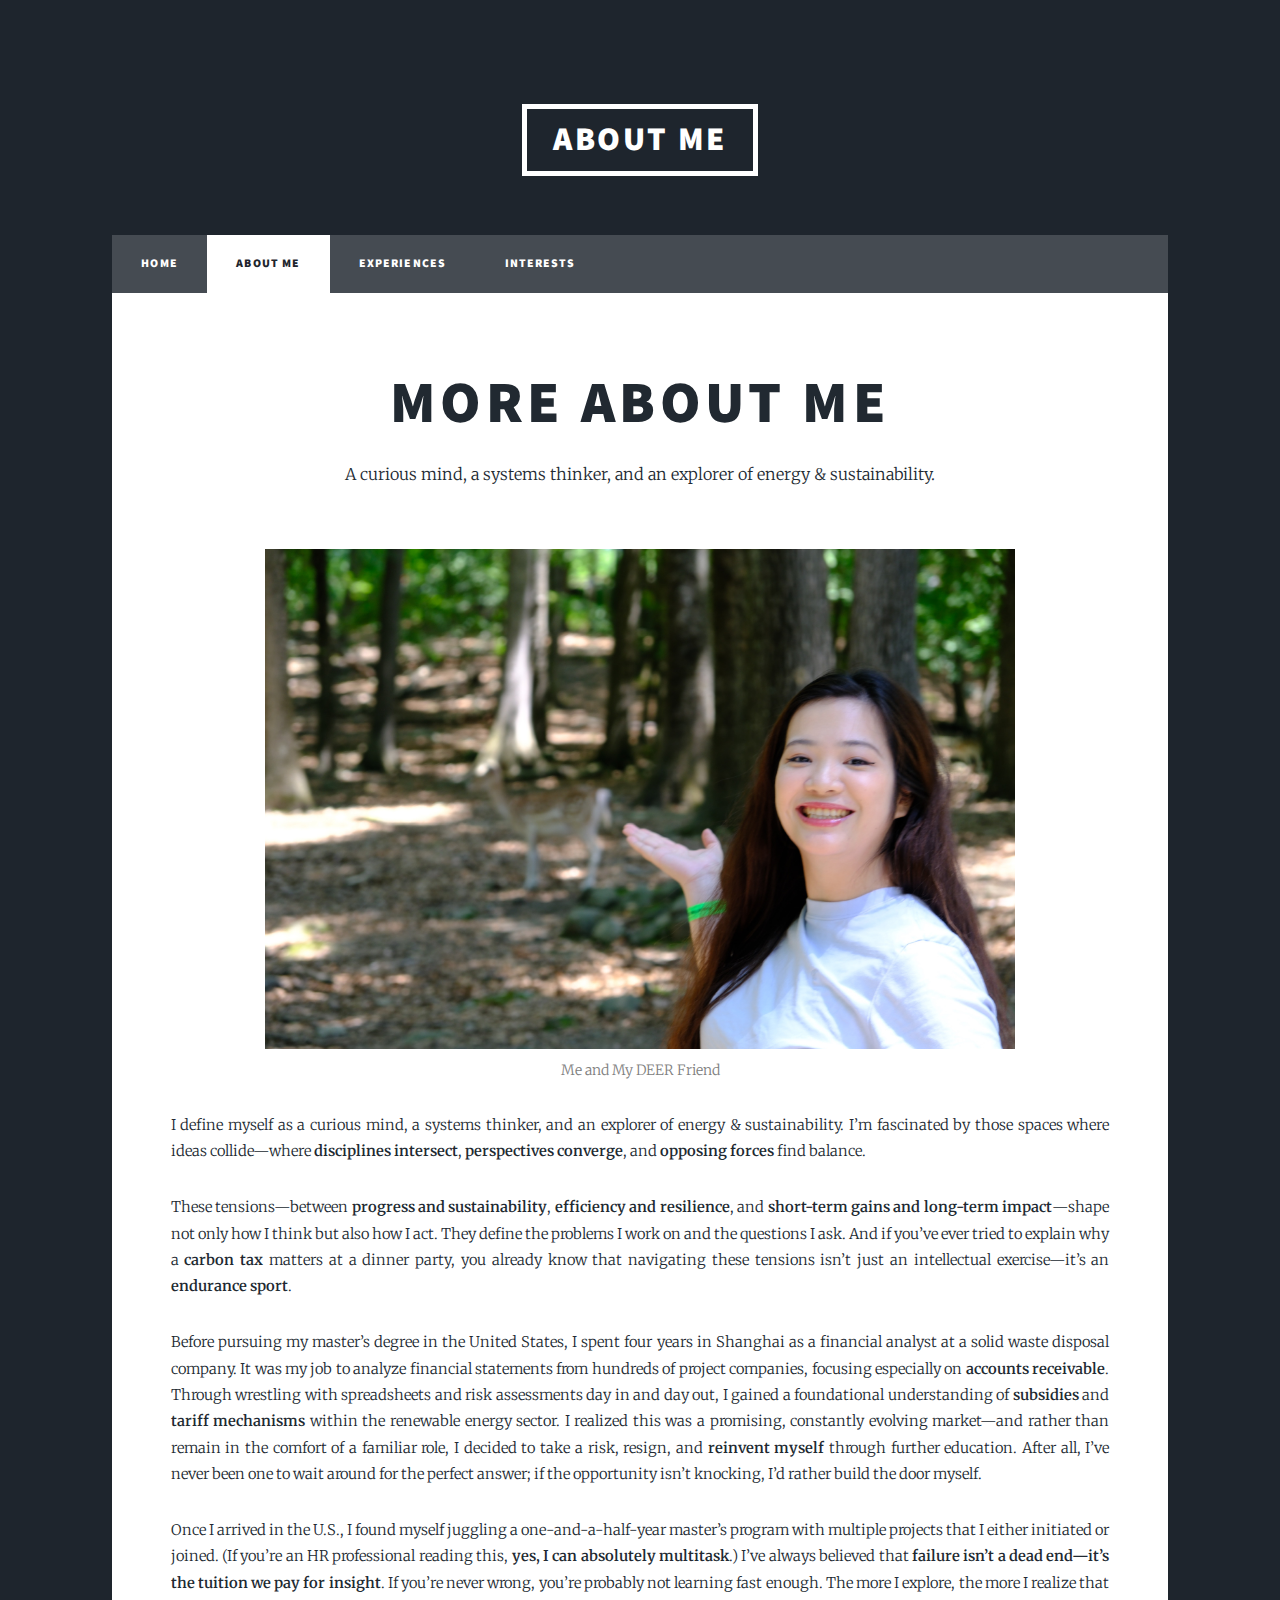
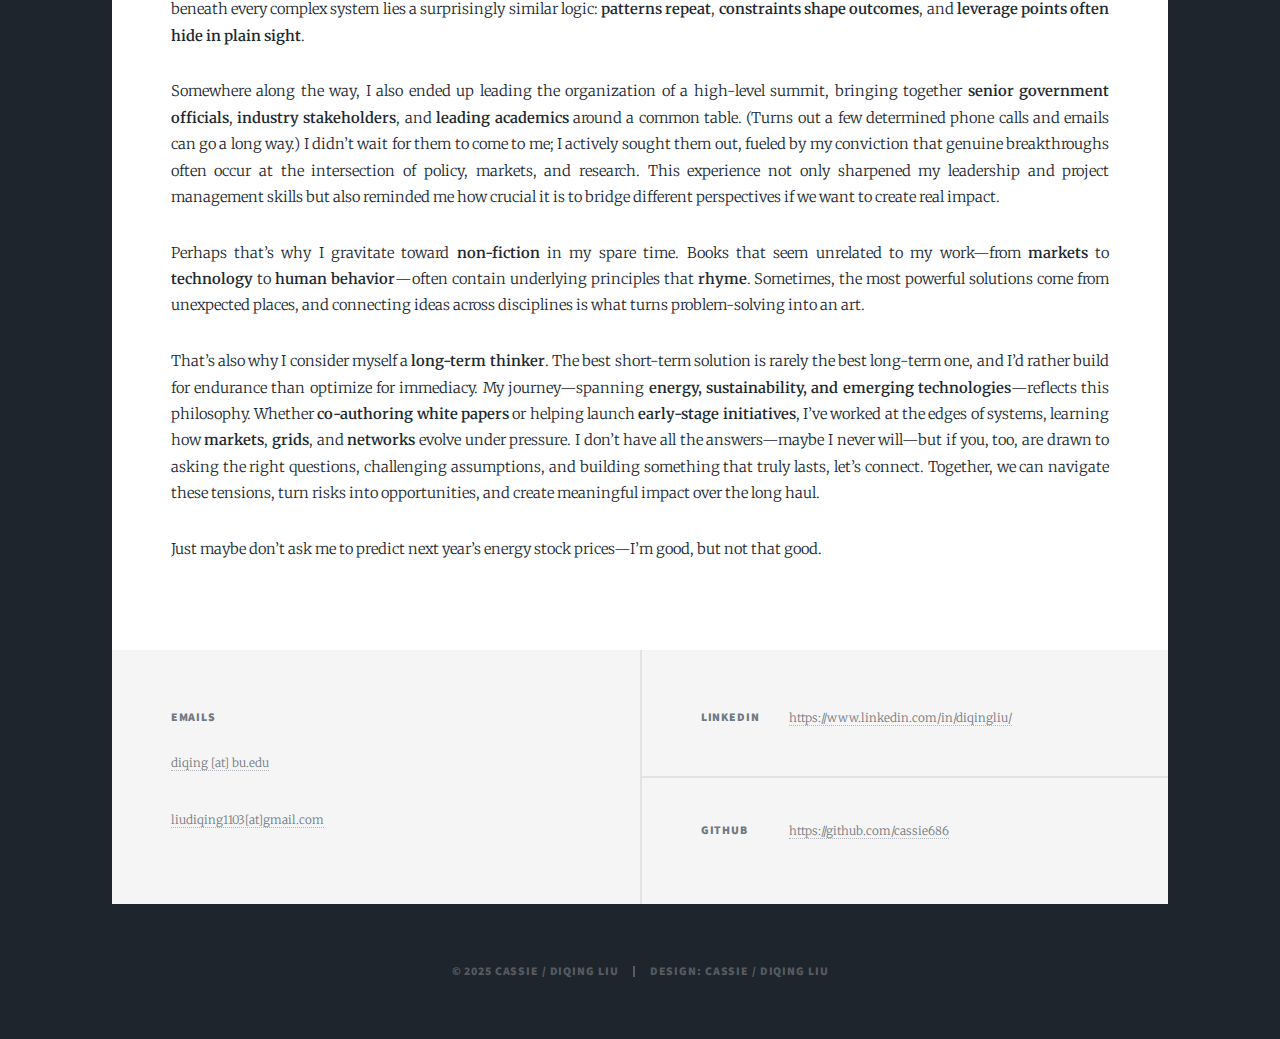
==== About Me.html @ be962547 "Updated website with new HTML and CSS" ====
<!DOCTYPE HTML>
<!--
	Massively by HTML5 UP
	html5up.net | @ajlkn
	Free for personal and commercial use under the CCA 3.0 license (html5up.net/license)
-->
<html>
	<head>
		<title>About Me </title>
		<meta charset="utf-8" />
		<meta name="viewport" content="width=device-width, initial-scale=1, user-scalable=no" />
		<link rel="stylesheet" href="assets/css/main.css" />
		<noscript><link rel="stylesheet" href="assets/css/noscript.css" /></noscript>
	</head>
	<body class="is-preload">

		<!-- Wrapper -->
			<div id="wrapper">

				<!-- Header -->
					<header id="header">
						<a href="index.html" class="logo">About Me</a>
					</header>

				<!-- Nav -->
					<nav id="nav">
						<ul class="links">
							<li><a href="index.html">Home</a></li>
							<li class="active"><a href="About Me.html">About Me</a></li>
							<li><a href="Experiences.html">Experiences</a></li>
							<li><a href="Interests.html">Interests</a></li>
						</ul>
						<ul class="icons">
							<li><a href="https://www.linkedin.com/in/diqingliu/" target="_blank" class="icon brands fa-linkedin"><span class="label">LinkedIn</span></a></li>
							<li><a href="https://github.com/cassie686" target="_blank" class="icon brands fa-github"><span class="label">GitHub</span></a></li>
						</ul>
					</nav>

				<!-- Main -->
					<div id="main">

						<!-- Post -->
							<section class="post">
								<header class="major">
									<h1> More About Me</h1>
									<p> A curious mind, a systems thinker, and an explorer of energy & sustainability. </p>
								</header>

									<!-- Photo -->
								<div style="text-align: center; margin: 20px 0;">
									<img src="images/deer.jpg" alt="deer" width="80%">
									<p style="font-size: 14px; color: gray; text-align: center">Me and My DEER Friend</p>
								</div>

									<p>
										I define myself as a curious mind, a systems thinker, and an explorer of energy &amp; sustainability.
										I’m fascinated by those spaces where ideas collide—where
										<strong>disciplines intersect</strong>, <strong>perspectives converge</strong>, and
										<strong>opposing forces</strong> find balance.
									  </p>

									  <p>
										These tensions—between <strong>progress and sustainability</strong>,
										<strong>efficiency and resilience</strong>, and
										<strong>short-term gains and long-term impact</strong>—shape not only how I think but also how I act.
										They define the problems I work on and the questions I ask.
										And if you’ve ever tried to explain why a <strong>carbon tax</strong> matters at a dinner party,
										you already know that navigating these tensions isn’t just an intellectual exercise—it’s an
										<strong>endurance sport</strong>.
									  </p>

									  <p>
										Before pursuing my master’s degree in the United States, I spent four years in Shanghai as a
										financial analyst at a solid waste disposal company. It was my job to analyze financial statements
										from hundreds of project companies, focusing especially on <strong>accounts receivable</strong>.
										Through wrestling with spreadsheets and risk assessments day in and day out, I gained a foundational
										understanding of <strong>subsidies</strong> and <strong>tariff mechanisms</strong> within the
										renewable energy sector. I realized this was a promising, constantly evolving market—and rather than
										remain in the comfort of a familiar role, I decided to take a risk, resign, and
										<strong>reinvent myself</strong> through further education. After all, I’ve never been one to wait
										around for the perfect answer; if the opportunity isn’t knocking, I’d rather build the door myself.
									  </p>

									  <p>
										Once I arrived in the U.S., I found myself juggling a one-and-a-half-year master’s program with
										multiple projects that I either initiated or joined. (If you’re an HR professional reading this,
										<strong>yes, I can absolutely multitask</strong>.) I’ve always believed that
										<strong>failure isn’t a dead end—it’s the tuition we pay for insight</strong>.
										If you’re never wrong, you’re probably not learning fast enough. The more I explore, the more I
										realize that beneath every complex system lies a surprisingly similar logic:
										<strong>patterns repeat</strong>, <strong>constraints shape outcomes</strong>, and
										<strong>leverage points often hide in plain sight</strong>.
									  </p>

									  <p>
										Somewhere along the way, I also ended up leading the organization of a high-level summit, bringing
										together <strong>senior government officials</strong>, <strong>industry stakeholders</strong>, and
										<strong>leading academics</strong> around a common table. (Turns out a few determined phone calls and
										emails can go a long way.) I didn’t wait for them to come to me; I actively sought them out, fueled
										by my conviction that genuine breakthroughs often occur at the intersection of policy, markets, and
										research. This experience not only sharpened my leadership and project management skills but also
										reminded me how crucial it is to bridge different perspectives if we want to create real impact.
									  </p>

									  <p>
										Perhaps that’s why I gravitate toward <strong>non-fiction</strong> in my spare time. Books that seem
										unrelated to my work—from <strong>markets</strong> to <strong>technology</strong> to
										<strong>human behavior</strong>—often contain underlying principles that <strong>rhyme</strong>.
										Sometimes, the most powerful solutions come from unexpected places, and connecting ideas across
										disciplines is what turns problem-solving into an art.
									  </p>

									  <p>
										That’s also why I consider myself a <strong>long-term thinker</strong>. The best short-term solution
										is rarely the best long-term one, and I’d rather build for endurance than optimize for immediacy.
										My journey—spanning <strong>energy, sustainability, and emerging technologies</strong>—reflects this
										philosophy. Whether <strong>co-authoring white papers</strong> or helping launch
										<strong>early-stage initiatives</strong>, I’ve worked at the edges of systems, learning how
										<strong>markets</strong>, <strong>grids</strong>, and <strong>networks</strong> evolve under
										pressure. I don’t have all the answers—maybe I never will—but if you, too, are drawn to asking the
										right questions, challenging assumptions, and building something that truly lasts, let’s connect.
										Together, we can navigate these tensions, turn risks into opportunities, and create meaningful
										impact over the long haul.
									  </p>

									  <p>
										Just maybe don’t ask me to predict next year’s energy stock prices—I’m good, but not
										that good.
									  </p>
							</section>

					</div>

				<!-- Footer -->
					<footer id="footer">
						<section >
							<h3>Emails</h3>
							<p><a href="mailto:diqing@bu.edu">diqing [at] bu.edu</a></p>
							<p><a href="mailto:liudiqing1103@gmail.com">liudiqing1103[at]gmail.com</a></p>
						</section>

						<section class="split contact">
							<section class="alt">
								<h3>LinkedIn</h3>
								<p><a href="https://www.linkedin.com/in/diqingliu/">https://www.linkedin.com/in/diqingliu/</a></p>
							</section>
							<section class="alt">
								<h3>GitHub</h3>
								<p><a href="https://github.com/cassie686">https://github.com/cassie686</a></p>
							</section>

						</section>
					</footer>

				<!-- Copyright -->
					<div id="copyright">
						<ul><li>&copy; 2025 Cassie / Diqing Liu</li><li>Design: Cassie / Diqing Liu</li></ul>
					</div>

			</div>

		<!-- Scripts -->
			<script src="assets/js/jquery.min.js"></script>
			<script src="assets/js/jquery.scrollex.min.js"></script>
			<script src="assets/js/jquery.scrolly.min.js"></script>
			<script src="assets/js/browser.min.js"></script>
			<script src="assets/js/breakpoints.min.js"></script>
			<script src="assets/js/util.js"></script>
			<script src="assets/js/main.js"></script>

	</body>
</html>
---- assets/css/main.css ----
@import url(fontawesome-all.min.css);
@import url("https://fonts.googleapis.com/css?family=Merriweather:300,700,300italic,700italic|Source+Sans+Pro:900");

/*
	Massively by HTML5 UP
	html5up.net | @ajlkn
	Free for personal and commercial use under the CCA 3.0 license (html5up.net/license)
*/

html, body, div, span, applet, object,
iframe, h1, h2, h3, h4, h5, h6, p, blockquote,
pre, a, abbr, acronym, address, big, cite,
code, del, dfn, em, img, ins, kbd, q, s, samp,
small, strike, strong, sub, sup, tt, var, b,
u, i, center, dl, dt, dd, ol, ul, li, fieldset,
form, label, legend, table, caption, tbody,
tfoot, thead, tr, th, td, article, aside,
canvas, details, embed, figure, figcaption,
footer, header, hgroup, menu, nav, output, ruby,
section, summary, time, mark, audio, video {
	margin: 0;
	padding: 0;
	border: 0;
	font-size: 100%;
	font: inherit;
	vertical-align: baseline;}

article, aside, details, figcaption, figure,
footer, header, hgroup, menu, nav, section {
	display: block;}

body {
	line-height: 1;
}

ol, ul {
	list-style: none;
}

blockquote, q {
	quotes: none;
}

	blockquote:before, blockquote:after, q:before, q:after {
		content: '';
		content: none;
	}

table {
	border-collapse: collapse;
	border-spacing: 0;
}

body {
	-webkit-text-size-adjust: none;
}

mark {
	background-color: transparent;
	color: inherit;
}

input::-moz-focus-inner {
	border: 0;
	padding: 0;
}

input, select, textarea {
	-moz-appearance: none;
	-webkit-appearance: none;
	-ms-appearance: none;
	appearance: none;
}

/* Basic */

	@-ms-viewport {
		width: device-width;
	}

	body {
		-ms-overflow-style: scrollbar;
	}

	@media screen and (max-width: 480px) {

		html, body {
			min-width: 320px;
		}

	}

	html {
		box-sizing: border-box;
	}

	*, *:before, *:after {
		box-sizing: inherit;
	}

	body {
		background-color: #1e252d;
	}

		body.is-preload *, body.is-preload *:before, body.is-preload *:after {
			-moz-animation: none !important;
			-webkit-animation: none !important;
			-ms-animation: none !important;
			animation: none !important;
			-moz-transition: none !important;
			-webkit-transition: none !important;
			-ms-transition: none !important;
			transition: none !important;
		}

/* Type */

	html {
		font-size: 22pt;
	}

		@media screen and (max-width: 1680px) {

			html {
				font-size: 12pt;
			}

		}

		@media screen and (max-width: 1280px) {

			html {
				font-size: 11pt;
			}

		}

		@media screen and (max-width: 360px) {

			html {
				font-size: 10pt;
			}

		}

	body {
		color: #212931;
	}

	body, input, select, textarea {
		font-family: "Merriweather", Georgia, serif;
		font-weight: 300;
		font-size: 1rem;
		line-height: 2.375;
	}

	a {
		-moz-transition: color 0.2s ease-in-out, background-color 0.2s ease-in-out, border-color 0.2s ease-in-out, box-shadow 0.2s ease-in-out;
		-webkit-transition: color 0.2s ease-in-out, background-color 0.2s ease-in-out, border-color 0.2s ease-in-out, box-shadow 0.2s ease-in-out;
		-ms-transition: color 0.2s ease-in-out, background-color 0.2s ease-in-out, border-color 0.2s ease-in-out, box-shadow 0.2s ease-in-out;
		transition: color 0.2s ease-in-out, background-color 0.2s ease-in-out, border-color 0.2s ease-in-out, box-shadow 0.2s ease-in-out;
		border-bottom: dotted 1px;
		text-decoration: none;
	}

		a:hover {
			border-bottom-color: transparent;
		}

	strong, b {
		font-weight: 600;
	}

	em, i {
		font-style: italic;
	}

	p {
		text-align: justify;
		margin: 0 0 2rem 0;
	}

	h1, h2, h3, h4, h5, h6 {
		font-family: "Source Sans Pro", Helvetica, sans-serif;
		font-weight: 900;
		line-height: 1.5;
		letter-spacing: 0.075em;
		text-transform: uppercase;
		margin: 0 0 1rem 0;
	}

		h1 a, h2 a, h3 a, h4 a, h5 a, h6 a {
			border-bottom: 0;
			color: inherit;
			text-decoration: none;
		}

	h1 {
		font-size: 4rem;
		line-height: 1.1;
		margin: 0 0 2rem 0;
	}

	h2 {
		font-size: 1.75rem;
		line-height: 1.3;
		margin: 0 0 1.5rem 0;
	}

	h3 {
		font-size: 1.25rem;
		margin: 0 0 1.5rem 0;
	}

	h4 {
		font-size: 1rem;
	}

	h5 {
		font-size: 0.9rem;
	}

	h6 {
		font-size: 0.8rem;
	}

	sub {
		font-size: 0.8rem;
		position: relative;
		top: 0.5rem;
	}

	sup {
		font-size: 0.8rem;
		position: relative;
		top: -0.5rem;
	}

	blockquote {
		border-left: solid 4px;
		font-style: italic;
		margin: 0 0 2rem 0;
		padding: 0.5rem 0 0.5rem 2rem;
	}

	code {
		border: solid 2px;
		font-family: "Courier New", monospace;
		font-size: 0.9rem;
		margin: 0 0.25rem;
		padding: 0.25rem 0.65rem;
	}

	pre {
		-webkit-overflow-scrolling: touch;
		font-family: "Courier New", monospace;
		font-size: 0.9rem;
		margin: 0 0 2rem 0;
	}

		pre code {
			display: block;
			line-height: 1.75;
			padding: 1rem 1.5rem;
			overflow-x: auto;
		}

	hr {
		border: 0;
		border-bottom: solid 2px;
		margin: 3rem 0;
	}

		hr.major {
			margin: 5rem 0;
		}

	.align-left {
		text-align: left;
	}

	.align-center {
		text-align: center;
	}

	.align-right {
		text-align: right;
	}

	input, select, textarea {
		color: #212931;
	}

	a {
		color: #212931;
		border-bottom-color: rgba(33, 41, 49, 0.5);
	}

		a:hover {
			border-bottom-color: transparent;
			color: #18bfef !important;
		}

	strong, b {
		color: #212931;
	}

	h1, h2, h3, h4, h5, h6 {
		color: #212931;
	}

	blockquote {
		border-left-color: #eeeeee;
	}

	code {
		background: rgba(220, 220, 220, 0.25);
		border-color: #eeeeee;
	}

	hr {
		border-bottom-color: #eeeeee;
	}

/* Row */

	.row {
		display: flex;
		flex-wrap: wrap;
		box-sizing: border-box;
		align-items: stretch;
	}

		.row > * {
			box-sizing: border-box;
		}

		.row.gtr-uniform > * > :last-child {
			margin-bottom: 0;
		}

		.row.aln-left {
			justify-content: flex-start;
		}

		.row.aln-center {
			justify-content: center;
		}

		.row.aln-right {
			justify-content: flex-end;
		}

		.row.aln-top {
			align-items: flex-start;
		}

		.row.aln-middle {
			align-items: center;
		}

		.row.aln-bottom {
			align-items: flex-end;
		}

		.row > .imp {
			order: -1;
		}

		.row > .col-1 {
			width: 8.33333%;
		}

		.row > .off-1 {
			margin-left: 8.33333%;
		}

		.row > .col-2 {
			width: 16.66667%;
		}

		.row > .off-2 {
			margin-left: 16.66667%;
		}

		.row > .col-3 {
			width: 25%;
		}

		.row > .off-3 {
			margin-left: 25%;
		}

		.row > .col-4 {
			width: 33.33333%;
		}

		.row > .off-4 {
			margin-left: 33.33333%;
		}

		.row > .col-5 {
			width: 41.66667%;
		}

		.row > .off-5 {
			margin-left: 41.66667%;
		}

		.row > .col-6 {
			width: 50%;
		}

		.row > .off-6 {
			margin-left: 50%;
		}

		.row > .col-7 {
			width: 58.33333%;
		}

		.row > .off-7 {
			margin-left: 58.33333%;
		}

		.row > .col-8 {
			width: 66.66667%;
		}

		.row > .off-8 {
			margin-left: 66.66667%;
		}

		.row > .col-9 {
			width: 75%;
		}

		.row > .off-9 {
			margin-left: 75%;
		}

		.row > .col-10 {
			width: 83.33333%;
		}

		.row > .off-10 {
			margin-left: 83.33333%;
		}

		.row > .col-11 {
			width: 91.66667%;
		}

		.row > .off-11 {
			margin-left: 91.66667%;
		}

		.row > .col-12 {
			width: 100%;
		}

		.row > .off-12 {
			margin-left: 100%;
		}

		.row.gtr-0 {
			margin-top: 0;
			margin-left: 0rem;
		}

			.row.gtr-0 > * {
				padding: 0 0 0 0rem;
			}

			.row.gtr-0.gtr-uniform {
				margin-top: 0rem;
			}

				.row.gtr-0.gtr-uniform > * {
					padding-top: 0rem;
				}

		.row.gtr-25 {
			margin-top: 0;
			margin-left: -0.375rem;
		}

			.row.gtr-25 > * {
				padding: 0 0 0 0.375rem;
			}

			.row.gtr-25.gtr-uniform {
				margin-top: -0.375rem;
			}

				.row.gtr-25.gtr-uniform > * {
					padding-top: 0.375rem;
				}

		.row.gtr-50 {
			margin-top: 0;
			margin-left: -0.75rem;
		}

			.row.gtr-50 > * {
				padding: 0 0 0 0.75rem;
			}

			.row.gtr-50.gtr-uniform {
				margin-top: -0.75rem;
			}

				.row.gtr-50.gtr-uniform > * {
					padding-top: 0.75rem;
				}

		.row {
			margin-top: 0;
			margin-left: -1.5rem;
		}

			.row > * {
				padding: 0 0 0 1.5rem;
			}

			.row.gtr-uniform {
				margin-top: -1.5rem;
			}

				.row.gtr-uniform > * {
					padding-top: 1.5rem;
				}

		.row.gtr-150 {
			margin-top: 0;
			margin-left: -2.25rem;
		}

			.row.gtr-150 > * {
				padding: 0 0 0 2.25rem;
			}

			.row.gtr-150.gtr-uniform {
				margin-top: -2.25rem;
			}

				.row.gtr-150.gtr-uniform > * {
					padding-top: 2.25rem;
				}

		.row.gtr-200 {
			margin-top: 0;
			margin-left: -3rem;
		}

			.row.gtr-200 > * {
				padding: 0 0 0 3rem;
			}

			.row.gtr-200.gtr-uniform {
				margin-top: -3rem;
			}

				.row.gtr-200.gtr-uniform > * {
					padding-top: 3rem;
				}

		@media screen and (max-width: 1680px) {

			.row {
				display: flex;
				flex-wrap: wrap;
				box-sizing: border-box;
				align-items: stretch;
			}

				.row > * {
					box-sizing: border-box;
				}

				.row.gtr-uniform > * > :last-child {
					margin-bottom: 0;
				}

				.row.aln-left {
					justify-content: flex-start;
				}

				.row.aln-center {
					justify-content: center;
				}

				.row.aln-right {
					justify-content: flex-end;
				}

				.row.aln-top {
					align-items: flex-start;
				}

				.row.aln-middle {
					align-items: center;
				}

				.row.aln-bottom {
					align-items: flex-end;
				}

				.row > .imp-xlarge {
					order: -1;
				}

				.row > .col-1-xlarge {
					width: 8.33333%;
				}

				.row > .off-1-xlarge {
					margin-left: 8.33333%;
				}

				.row > .col-2-xlarge {
					width: 16.66667%;
				}

				.row > .off-2-xlarge {
					margin-left: 16.66667%;
				}

				.row > .col-3-xlarge {
					width: 25%;
				}

				.row > .off-3-xlarge {
					margin-left: 25%;
				}

				.row > .col-4-xlarge {
					width: 33.33333%;
				}

				.row > .off-4-xlarge {
					margin-left: 33.33333%;
				}

				.row > .col-5-xlarge {
					width: 41.66667%;
				}

				.row > .off-5-xlarge {
					margin-left: 41.66667%;
				}

				.row > .col-6-xlarge {
					width: 50%;
				}

				.row > .off-6-xlarge {
					margin-left: 50%;
				}

				.row > .col-7-xlarge {
					width: 58.33333%;
				}

				.row > .off-7-xlarge {
					margin-left: 58.33333%;
				}

				.row > .col-8-xlarge {
					width: 66.66667%;
				}

				.row > .off-8-xlarge {
					margin-left: 66.66667%;
				}

				.row > .col-9-xlarge {
					width: 75%;
				}

				.row > .off-9-xlarge {
					margin-left: 75%;
				}

				.row > .col-10-xlarge {
					width: 83.33333%;
				}

				.row > .off-10-xlarge {
					margin-left: 83.33333%;
				}

				.row > .col-11-xlarge {
					width: 91.66667%;
				}

				.row > .off-11-xlarge {
					margin-left: 91.66667%;
				}

				.row > .col-12-xlarge {
					width: 100%;
				}

				.row > .off-12-xlarge {
					margin-left: 100%;
				}

				.row.gtr-0 {
					margin-top: 0;
					margin-left: 0rem;
				}

					.row.gtr-0 > * {
						padding: 0 0 0 0rem;
					}

					.row.gtr-0.gtr-uniform {
						margin-top: 0rem;
					}

						.row.gtr-0.gtr-uniform > * {
							padding-top: 0rem;
						}

				.row.gtr-25 {
					margin-top: 0;
					margin-left: -0.375rem;
				}

					.row.gtr-25 > * {
						padding: 0 0 0 0.375rem;
					}

					.row.gtr-25.gtr-uniform {
						margin-top: -0.375rem;
					}

						.row.gtr-25.gtr-uniform > * {
							padding-top: 0.375rem;
						}

				.row.gtr-50 {
					margin-top: 0;
					margin-left: -0.75rem;
				}

					.row.gtr-50 > * {
						padding: 0 0 0 0.75rem;
					}

					.row.gtr-50.gtr-uniform {
						margin-top: -0.75rem;
					}

						.row.gtr-50.gtr-uniform > * {
							padding-top: 0.75rem;
						}

				.row {
					margin-top: 0;
					margin-left: -1.5rem;
				}

					.row > * {
						padding: 0 0 0 1.5rem;
					}

					.row.gtr-uniform {
						margin-top: -1.5rem;
					}

						.row.gtr-uniform > * {
							padding-top: 1.5rem;
						}

				.row.gtr-150 {
					margin-top: 0;
					margin-left: -2.25rem;
				}

					.row.gtr-150 > * {
						padding: 0 0 0 2.25rem;
					}

					.row.gtr-150.gtr-uniform {
						margin-top: -2.25rem;
					}

						.row.gtr-150.gtr-uniform > * {
							padding-top: 2.25rem;
						}

				.row.gtr-200 {
					margin-top: 0;
					margin-left: -3rem;
				}

					.row.gtr-200 > * {
						padding: 0 0 0 3rem;
					}

					.row.gtr-200.gtr-uniform {
						margin-top: -3rem;
					}

						.row.gtr-200.gtr-uniform > * {
							padding-top: 3rem;
						}

		}

		@media screen and (max-width: 1280px) {

			.row {
				display: flex;
				flex-wrap: wrap;
				box-sizing: border-box;
				align-items: stretch;
			}

				.row > * {
					box-sizing: border-box;
				}

				.row.gtr-uniform > * > :last-child {
					margin-bottom: 0;
				}

				.row.aln-left {
					justify-content: flex-start;
				}

				.row.aln-center {
					justify-content: center;
				}

				.row.aln-right {
					justify-content: flex-end;
				}

				.row.aln-top {
					align-items: flex-start;
				}

				.row.aln-middle {
					align-items: center;
				}

				.row.aln-bottom {
					align-items: flex-end;
				}

				.row > .imp-large {
					order: -1;
				}

				.row > .col-1-large {
					width: 8.33333%;
				}

				.row > .off-1-large {
					margin-left: 8.33333%;
				}

				.row > .col-2-large {
					width: 16.66667%;
				}

				.row > .off-2-large {
					margin-left: 16.66667%;
				}

				.row > .col-3-large {
					width: 25%;
				}

				.row > .off-3-large {
					margin-left: 25%;
				}

				.row > .col-4-large {
					width: 33.33333%;
				}

				.row > .off-4-large {
					margin-left: 33.33333%;
				}

				.row > .col-5-large {
					width: 41.66667%;
				}

				.row > .off-5-large {
					margin-left: 41.66667%;
				}

				.row > .col-6-large {
					width: 50%;
				}

				.row > .off-6-large {
					margin-left: 50%;
				}

				.row > .col-7-large {
					width: 58.33333%;
				}

				.row > .off-7-large {
					margin-left: 58.33333%;
				}

				.row > .col-8-large {
					width: 66.66667%;
				}

				.row > .off-8-large {
					margin-left: 66.66667%;
				}

				.row > .col-9-large {
					width: 75%;
				}

				.row > .off-9-large {
					margin-left: 75%;
				}

				.row > .col-10-large {
					width: 83.33333%;
				}

				.row > .off-10-large {
					margin-left: 83.33333%;
				}

				.row > .col-11-large {
					width: 91.66667%;
				}

				.row > .off-11-large {
					margin-left: 91.66667%;
				}

				.row > .col-12-large {
					width: 100%;
				}

				.row > .off-12-large {
					margin-left: 100%;
				}

				.row.gtr-0 {
					margin-top: 0;
					margin-left: 0rem;
				}

					.row.gtr-0 > * {
						padding: 0 0 0 0rem;
					}

					.row.gtr-0.gtr-uniform {
						margin-top: 0rem;
					}

						.row.gtr-0.gtr-uniform > * {
							padding-top: 0rem;
						}

				.row.gtr-25 {
					margin-top: 0;
					margin-left: -0.375rem;
				}

					.row.gtr-25 > * {
						padding: 0 0 0 0.375rem;
					}

					.row.gtr-25.gtr-uniform {
						margin-top: -0.375rem;
					}

						.row.gtr-25.gtr-uniform > * {
							padding-top: 0.375rem;
						}

				.row.gtr-50 {
					margin-top: 0;
					margin-left: -0.75rem;
				}

					.row.gtr-50 > * {
						padding: 0 0 0 0.75rem;
					}

					.row.gtr-50.gtr-uniform {
						margin-top: -0.75rem;
					}

						.row.gtr-50.gtr-uniform > * {
							padding-top: 0.75rem;
						}

				.row {
					margin-top: 0;
					margin-left: -1.5rem;
				}

					.row > * {
						padding: 0 0 0 1.5rem;
					}

					.row.gtr-uniform {
						margin-top: -1.5rem;
					}

						.row.gtr-uniform > * {
							padding-top: 1.5rem;
						}

				.row.gtr-150 {
					margin-top: 0;
					margin-left: -2.25rem;
				}

					.row.gtr-150 > * {
						padding: 0 0 0 2.25rem;
					}

					.row.gtr-150.gtr-uniform {
						margin-top: -2.25rem;
					}

						.row.gtr-150.gtr-uniform > * {
							padding-top: 2.25rem;
						}

				.row.gtr-200 {
					margin-top: 0;
					margin-left: -3rem;
				}

					.row.gtr-200 > * {
						padding: 0 0 0 3rem;
					}

					.row.gtr-200.gtr-uniform {
						margin-top: -3rem;
					}

						.row.gtr-200.gtr-uniform > * {
							padding-top: 3rem;
						}

		}

		@media screen and (max-width: 980px) {

			.row {
				display: flex;
				flex-wrap: wrap;
				box-sizing: border-box;
				align-items: stretch;
			}

				.row > * {
					box-sizing: border-box;
				}

				.row.gtr-uniform > * > :last-child {
					margin-bottom: 0;
				}

				.row.aln-left {
					justify-content: flex-start;
				}

				.row.aln-center {
					justify-content: center;
				}

				.row.aln-right {
					justify-content: flex-end;
				}

				.row.aln-top {
					align-items: flex-start;
				}

				.row.aln-middle {
					align-items: center;
				}

				.row.aln-bottom {
					align-items: flex-end;
				}

				.row > .imp-medium {
					order: -1;
				}

				.row > .col-1-medium {
					width: 8.33333%;
				}

				.row > .off-1-medium {
					margin-left: 8.33333%;
				}

				.row > .col-2-medium {
					width: 16.66667%;
				}

				.row > .off-2-medium {
					margin-left: 16.66667%;
				}

				.row > .col-3-medium {
					width: 25%;
				}

				.row > .off-3-medium {
					margin-left: 25%;
				}

				.row > .col-4-medium {
					width: 33.33333%;
				}

				.row > .off-4-medium {
					margin-left: 33.33333%;
				}

				.row > .col-5-medium {
					width: 41.66667%;
				}

				.row > .off-5-medium {
					margin-left: 41.66667%;
				}

				.row > .col-6-medium {
					width: 50%;
				}

				.row > .off-6-medium {
					margin-left: 50%;
				}

				.row > .col-7-medium {
					width: 58.33333%;
				}

				.row > .off-7-medium {
					margin-left: 58.33333%;
				}

				.row > .col-8-medium {
					width: 66.66667%;
				}

				.row > .off-8-medium {
					margin-left: 66.66667%;
				}

				.row > .col-9-medium {
					width: 75%;
				}

				.row > .off-9-medium {
					margin-left: 75%;
				}

				.row > .col-10-medium {
					width: 83.33333%;
				}

				.row > .off-10-medium {
					margin-left: 83.33333%;
				}

				.row > .col-11-medium {
					width: 91.66667%;
				}

				.row > .off-11-medium {
					margin-left: 91.66667%;
				}

				.row > .col-12-medium {
					width: 100%;
				}

				.row > .off-12-medium {
					margin-left: 100%;
				}

				.row.gtr-0 {
					margin-top: 0;
					margin-left: 0rem;
				}

					.row.gtr-0 > * {
						padding: 0 0 0 0rem;
					}

					.row.gtr-0.gtr-uniform {
						margin-top: 0rem;
					}

						.row.gtr-0.gtr-uniform > * {
							padding-top: 0rem;
						}

				.row.gtr-25 {
					margin-top: 0;
					margin-left: -0.375rem;
				}

					.row.gtr-25 > * {
						padding: 0 0 0 0.375rem;
					}

					.row.gtr-25.gtr-uniform {
						margin-top: -0.375rem;
					}

						.row.gtr-25.gtr-uniform > * {
							padding-top: 0.375rem;
						}

				.row.gtr-50 {
					margin-top: 0;
					margin-left: -0.75rem;
				}

					.row.gtr-50 > * {
						padding: 0 0 0 0.75rem;
					}

					.row.gtr-50.gtr-uniform {
						margin-top: -0.75rem;
					}

						.row.gtr-50.gtr-uniform > * {
							padding-top: 0.75rem;
						}

				.row {
					margin-top: 0;
					margin-left: -1.5rem;
				}

					.row > * {
						padding: 0 0 0 1.5rem;
					}

					.row.gtr-uniform {
						margin-top: -1.5rem;
					}

						.row.gtr-uniform > * {
							padding-top: 1.5rem;
						}

				.row.gtr-150 {
					margin-top: 0;
					margin-left: -2.25rem;
				}

					.row.gtr-150 > * {
						padding: 0 0 0 2.25rem;
					}

					.row.gtr-150.gtr-uniform {
						margin-top: -2.25rem;
					}

						.row.gtr-150.gtr-uniform > * {
							padding-top: 2.25rem;
						}

				.row.gtr-200 {
					margin-top: 0;
					margin-left: -3rem;
				}

					.row.gtr-200 > * {
						padding: 0 0 0 3rem;
					}

					.row.gtr-200.gtr-uniform {
						margin-top: -3rem;
					}

						.row.gtr-200.gtr-uniform > * {
							padding-top: 3rem;
						}

		}

		@media screen and (max-width: 736px) {

			.row {
				display: flex;
				flex-wrap: wrap;
				box-sizing: border-box;
				align-items: stretch;
			}

				.row > * {
					box-sizing: border-box;
				}

				.row.gtr-uniform > * > :last-child {
					margin-bottom: 0;
				}

				.row.aln-left {
					justify-content: flex-start;
				}

				.row.aln-center {
					justify-content: center;
				}

				.row.aln-right {
					justify-content: flex-end;
				}

				.row.aln-top {
					align-items: flex-start;
				}

				.row.aln-middle {
					align-items: center;
				}

				.row.aln-bottom {
					align-items: flex-end;
				}

				.row > .imp-small {
					order: -1;
				}

				.row > .col-1-small {
					width: 8.33333%;
				}

				.row > .off-1-small {
					margin-left: 8.33333%;
				}

				.row > .col-2-small {
					width: 16.66667%;
				}

				.row > .off-2-small {
					margin-left: 16.66667%;
				}

				.row > .col-3-small {
					width: 25%;
				}

				.row > .off-3-small {
					margin-left: 25%;
				}

				.row > .col-4-small {
					width: 33.33333%;
				}

				.row > .off-4-small {
					margin-left: 33.33333%;
				}

				.row > .col-5-small {
					width: 41.66667%;
				}

				.row > .off-5-small {
					margin-left: 41.66667%;
				}

				.row > .col-6-small {
					width: 50%;
				}

				.row > .off-6-small {
					margin-left: 50%;
				}

				.row > .col-7-small {
					width: 58.33333%;
				}

				.row > .off-7-small {
					margin-left: 58.33333%;
				}

				.row > .col-8-small {
					width: 66.66667%;
				}

				.row > .off-8-small {
					margin-left: 66.66667%;
				}

				.row > .col-9-small {
					width: 75%;
				}

				.row > .off-9-small {
					margin-left: 75%;
				}

				.row > .col-10-small {
					width: 83.33333%;
				}

				.row > .off-10-small {
					margin-left: 83.33333%;
				}

				.row > .col-11-small {
					width: 91.66667%;
				}

				.row > .off-11-small {
					margin-left: 91.66667%;
				}

				.row > .col-12-small {
					width: 100%;
				}

				.row > .off-12-small {
					margin-left: 100%;
				}

				.row.gtr-0 {
					margin-top: 0;
					margin-left: 0rem;
				}

					.row.gtr-0 > * {
						padding: 0 0 0 0rem;
					}

					.row.gtr-0.gtr-uniform {
						margin-top: 0rem;
					}

						.row.gtr-0.gtr-uniform > * {
							padding-top: 0rem;
						}

				.row.gtr-25 {
					margin-top: 0;
					margin-left: -0.375rem;
				}

					.row.gtr-25 > * {
						padding: 0 0 0 0.375rem;
					}

					.row.gtr-25.gtr-uniform {
						margin-top: -0.375rem;
					}

						.row.gtr-25.gtr-uniform > * {
							padding-top: 0.375rem;
						}

				.row.gtr-50 {
					margin-top: 0;
					margin-left: -0.75rem;
				}

					.row.gtr-50 > * {
						padding: 0 0 0 0.75rem;
					}

					.row.gtr-50.gtr-uniform {
						margin-top: -0.75rem;
					}

						.row.gtr-50.gtr-uniform > * {
							padding-top: 0.75rem;
						}

				.row {
					margin-top: 0;
					margin-left: -1.5rem;
				}

					.row > * {
						padding: 0 0 0 1.5rem;
					}

					.row.gtr-uniform {
						margin-top: -1.5rem;
					}

						.row.gtr-uniform > * {
							padding-top: 1.5rem;
						}

				.row.gtr-150 {
					margin-top: 0;
					margin-left: -2.25rem;
				}

					.row.gtr-150 > * {
						padding: 0 0 0 2.25rem;
					}

					.row.gtr-150.gtr-uniform {
						margin-top: -2.25rem;
					}

						.row.gtr-150.gtr-uniform > * {
							padding-top: 2.25rem;
						}

				.row.gtr-200 {
					margin-top: 0;
					margin-left: -3rem;
				}

					.row.gtr-200 > * {
						padding: 0 0 0 3rem;
					}

					.row.gtr-200.gtr-uniform {
						margin-top: -3rem;
					}

						.row.gtr-200.gtr-uniform > * {
							padding-top: 3rem;
						}

		}

		@media screen and (max-width: 480px) {

			.row {
				display: flex;
				flex-wrap: wrap;
				box-sizing: border-box;
				align-items: stretch;
			}

				.row > * {
					box-sizing: border-box;
				}

				.row.gtr-uniform > * > :last-child {
					margin-bottom: 0;
				}

				.row.aln-left {
					justify-content: flex-start;
				}

				.row.aln-center {
					justify-content: center;
				}

				.row.aln-right {
					justify-content: flex-end;
				}

				.row.aln-top {
					align-items: flex-start;
				}

				.row.aln-middle {
					align-items: center;
				}

				.row.aln-bottom {
					align-items: flex-end;
				}

				.row > .imp-xsmall {
					order: -1;
				}

				.row > .col-1-xsmall {
					width: 8.33333%;
				}

				.row > .off-1-xsmall {
					margin-left: 8.33333%;
				}

				.row > .col-2-xsmall {
					width: 16.66667%;
				}

				.row > .off-2-xsmall {
					margin-left: 16.66667%;
				}

				.row > .col-3-xsmall {
					width: 25%;
				}

				.row > .off-3-xsmall {
					margin-left: 25%;
				}

				.row > .col-4-xsmall {
					width: 33.33333%;
				}

				.row > .off-4-xsmall {
					margin-left: 33.33333%;
				}

				.row > .col-5-xsmall {
					width: 41.66667%;
				}

				.row > .off-5-xsmall {
					margin-left: 41.66667%;
				}

				.row > .col-6-xsmall {
					width: 50%;
				}

				.row > .off-6-xsmall {
					margin-left: 50%;
				}

				.row > .col-7-xsmall {
					width: 58.33333%;
				}

				.row > .off-7-xsmall {
					margin-left: 58.33333%;
				}

				.row > .col-8-xsmall {
					width: 66.66667%;
				}

				.row > .off-8-xsmall {
					margin-left: 66.66667%;
				}

				.row > .col-9-xsmall {
					width: 75%;
				}

				.row > .off-9-xsmall {
					margin-left: 75%;
				}

				.row > .col-10-xsmall {
					width: 83.33333%;
				}

				.row > .off-10-xsmall {
					margin-left: 83.33333%;
				}

				.row > .col-11-xsmall {
					width: 91.66667%;
				}

				.row > .off-11-xsmall {
					margin-left: 91.66667%;
				}

				.row > .col-12-xsmall {
					width: 100%;
				}

				.row > .off-12-xsmall {
					margin-left: 100%;
				}

				.row.gtr-0 {
					margin-top: 0;
					margin-left: 0rem;
				}

					.row.gtr-0 > * {
						padding: 0 0 0 0rem;
					}

					.row.gtr-0.gtr-uniform {
						margin-top: 0rem;
					}

						.row.gtr-0.gtr-uniform > * {
							padding-top: 0rem;
						}

				.row.gtr-25 {
					margin-top: 0;
					margin-left: -0.375rem;
				}

					.row.gtr-25 > * {
						padding: 0 0 0 0.375rem;
					}

					.row.gtr-25.gtr-uniform {
						margin-top: -0.375rem;
					}

						.row.gtr-25.gtr-uniform > * {
							padding-top: 0.375rem;
						}

				.row.gtr-50 {
					margin-top: 0;
					margin-left: -0.75rem;
				}

					.row.gtr-50 > * {
						padding: 0 0 0 0.75rem;
					}

					.row.gtr-50.gtr-uniform {
						margin-top: -0.75rem;
					}

						.row.gtr-50.gtr-uniform > * {
							padding-top: 0.75rem;
						}

				.row {
					margin-top: 0;
					margin-left: -1.5rem;
				}

					.row > * {
						padding: 0 0 0 1.5rem;
					}

					.row.gtr-uniform {
						margin-top: -1.5rem;
					}

						.row.gtr-uniform > * {
							padding-top: 1.5rem;
						}

				.row.gtr-150 {
					margin-top: 0;
					margin-left: -2.25rem;
				}

					.row.gtr-150 > * {
						padding: 0 0 0 2.25rem;
					}

					.row.gtr-150.gtr-uniform {
						margin-top: -2.25rem;
					}

						.row.gtr-150.gtr-uniform > * {
							padding-top: 2.25rem;
						}

				.row.gtr-200 {
					margin-top: 0;
					margin-left: -3rem;
				}

					.row.gtr-200 > * {
						padding: 0 0 0 3rem;
					}

					.row.gtr-200.gtr-uniform {
						margin-top: -3rem;
					}

						.row.gtr-200.gtr-uniform > * {
							padding-top: 3rem;
						}

		}

		@media screen and (max-width: 360px) {

			.row {
				display: flex;
				flex-wrap: wrap;
				box-sizing: border-box;
				align-items: stretch;
			}

				.row > * {
					box-sizing: border-box;
				}

				.row.gtr-uniform > * > :last-child {
					margin-bottom: 0;
				}

				.row.aln-left {
					justify-content: flex-start;
				}

				.row.aln-center {
					justify-content: center;
				}

				.row.aln-right {
					justify-content: flex-end;
				}

				.row.aln-top {
					align-items: flex-start;
				}

				.row.aln-middle {
					align-items: center;
				}

				.row.aln-bottom {
					align-items: flex-end;
				}

				.row > .imp-xxsmall {
					order: -1;
				}

				.row > .col-1-xxsmall {
					width: 8.33333%;
				}

				.row > .off-1-xxsmall {
					margin-left: 8.33333%;
				}

				.row > .col-2-xxsmall {
					width: 16.66667%;
				}

				.row > .off-2-xxsmall {
					margin-left: 16.66667%;
				}

				.row > .col-3-xxsmall {
					width: 25%;
				}

				.row > .off-3-xxsmall {
					margin-left: 25%;
				}

				.row > .col-4-xxsmall {
					width: 33.33333%;
				}

				.row > .off-4-xxsmall {
					margin-left: 33.33333%;
				}

				.row > .col-5-xxsmall {
					width: 41.66667%;
				}

				.row > .off-5-xxsmall {
					margin-left: 41.66667%;
				}

				.row > .col-6-xxsmall {
					width: 50%;
				}

				.row > .off-6-xxsmall {
					margin-left: 50%;
				}

				.row > .col-7-xxsmall {
					width: 58.33333%;
				}

				.row > .off-7-xxsmall {
					margin-left: 58.33333%;
				}

				.row > .col-8-xxsmall {
					width: 66.66667%;
				}

				.row > .off-8-xxsmall {
					margin-left: 66.66667%;
				}

				.row > .col-9-xxsmall {
					width: 75%;
				}

				.row > .off-9-xxsmall {
					margin-left: 75%;
				}

				.row > .col-10-xxsmall {
					width: 83.33333%;
				}

				.row > .off-10-xxsmall {
					margin-left: 83.33333%;
				}

				.row > .col-11-xxsmall {
					width: 91.66667%;
				}

				.row > .off-11-xxsmall {
					margin-left: 91.66667%;
				}

				.row > .col-12-xxsmall {
					width: 100%;
				}

				.row > .off-12-xxsmall {
					margin-left: 100%;
				}

				.row.gtr-0 {
					margin-top: 0;
					margin-left: 0rem;
				}

					.row.gtr-0 > * {
						padding: 0 0 0 0rem;
					}

					.row.gtr-0.gtr-uniform {
						margin-top: 0rem;
					}

						.row.gtr-0.gtr-uniform > * {
							padding-top: 0rem;
						}

				.row.gtr-25 {
					margin-top: 0;
					margin-left: -0.375rem;
				}

					.row.gtr-25 > * {
						padding: 0 0 0 0.375rem;
					}

					.row.gtr-25.gtr-uniform {
						margin-top: -0.375rem;
					}

						.row.gtr-25.gtr-uniform > * {
							padding-top: 0.375rem;
						}

				.row.gtr-50 {
					margin-top: 0;
					margin-left: -0.75rem;
				}

					.row.gtr-50 > * {
						padding: 0 0 0 0.75rem;
					}

					.row.gtr-50.gtr-uniform {
						margin-top: -0.75rem;
					}

						.row.gtr-50.gtr-uniform > * {
							padding-top: 0.75rem;
						}

				.row {
					margin-top: 0;
					margin-left: -1.5rem;
				}

					.row > * {
						padding: 0 0 0 1.5rem;
					}

					.row.gtr-uniform {
						margin-top: -1.5rem;
					}

						.row.gtr-uniform > * {
							padding-top: 1.5rem;
						}

				.row.gtr-150 {
					margin-top: 0;
					margin-left: -2.25rem;
				}

					.row.gtr-150 > * {
						padding: 0 0 0 2.25rem;
					}

					.row.gtr-150.gtr-uniform {
						margin-top: -2.25rem;
					}

						.row.gtr-150.gtr-uniform > * {
							padding-top: 2.25rem;
						}

				.row.gtr-200 {
					margin-top: 0;
					margin-left: -3rem;
				}

					.row.gtr-200 > * {
						padding: 0 0 0 3rem;
					}

					.row.gtr-200.gtr-uniform {
						margin-top: -3rem;
					}

						.row.gtr-200.gtr-uniform > * {
							padding-top: 3rem;
						}

		}

/* Box */

	.box {
		border: solid 2px;
		margin-bottom: 2rem;
		padding: 1.5rem;
	}

		.box > :last-child,
		.box > :last-child > :last-child,
		.box > :last-child > :last-child > :last-child {
			margin-bottom: 0;
		}

		.box.alt {
			border: 0;
			border-radius: 0;
			padding: 0;
		}

	.box {
		border-color: #eeeeee;
	}

/* Button */

	input[type="submit"],
	input[type="reset"],
	input[type="button"],
	button,
	.button {
		-moz-appearance: none;
		-webkit-appearance: none;
		-ms-appearance: none;
		appearance: none;
		-moz-transition: background-color 0.2s ease-in-out, box-shadow 0.2s ease-in-out, color 0.2s ease-in-out;
		-webkit-transition: background-color 0.2s ease-in-out, box-shadow 0.2s ease-in-out, color 0.2s ease-in-out;
		-ms-transition: background-color 0.2s ease-in-out, box-shadow 0.2s ease-in-out, color 0.2s ease-in-out;
		transition: background-color 0.2s ease-in-out, box-shadow 0.2s ease-in-out, color 0.2s ease-in-out;
		border: 0;
		border-radius: 0;
		cursor: pointer;
		display: inline-block;
		font-family: "Source Sans Pro", Helvetica, sans-serif;
		font-size: 0.8rem;
		font-weight: 900;
		letter-spacing: 0.075em;
		height: 3rem;
		line-height: 3rem;
		padding: 0 2rem;
		text-align: center;
		text-decoration: none;
		text-transform: uppercase;
		white-space: nowrap;
	}

		input[type="submit"].icon:before,
		input[type="reset"].icon:before,
		input[type="button"].icon:before,
		button.icon:before,
		.button.icon:before {
			margin-right: 0.5rem;
		}

		input[type="submit"].icon.solo,
		input[type="reset"].icon.solo,
		input[type="button"].icon.solo,
		button.icon.solo,
		.button.icon.solo {
			position: relative;
			width: 4rem;
			height: 4rem;
			line-height: 4rem;
			border-radius: 4rem;
			text-indent: 4rem;
			overflow: hidden;
			padding: 0;
			white-space: nowrap;
		}

			input[type="submit"].icon.solo:before,
			input[type="reset"].icon.solo:before,
			input[type="button"].icon.solo:before,
			button.icon.solo:before,
			.button.icon.solo:before {
				position: absolute;
				display: block;
				top: 0;
				left: 0;
				width: inherit;
				height: inherit;
				line-height: inherit;
				font-size: 1.25rem;
				margin-right: 0;
				text-align: center;
				text-indent: 0;
			}

		input[type="submit"].fit,
		input[type="reset"].fit,
		input[type="button"].fit,
		button.fit,
		.button.fit {
			width: 100%;
		}

		input[type="submit"].small,
		input[type="reset"].small,
		input[type="button"].small,
		button.small,
		.button.small {
			font-size: 0.7rem;
			height: 2.5rem;
			line-height: 2.5rem;
			padding: 0 1.5rem;
		}

		input[type="submit"].large,
		input[type="reset"].large,
		input[type="button"].large,
		button.large,
		.button.large {
			font-size: 0.9rem;
			height: 3.5rem;
			line-height: 3.5rem;
			padding: 0 2.75rem;
		}

		@media screen and (max-width: 980px) {

			input[type="submit"],
			input[type="reset"],
			input[type="button"],
			button,
			.button {
				font-size: 0.9rem;
				height: 3.25rem;
				line-height: 3.25rem;
			}

				input[type="submit"].large,
				input[type="reset"].large,
				input[type="button"].large,
				button.large,
				.button.large {
					font-size: 1rem;
					height: 3.75rem;
					line-height: 3.75rem;
				}

		}

		input[type="submit"].disabled, input[type="submit"]:disabled,
		input[type="reset"].disabled,
		input[type="reset"]:disabled,
		input[type="button"].disabled,
		input[type="button"]:disabled,
		button.disabled,
		button:disabled,
		.button.disabled,
		.button:disabled {
			pointer-events: none;
			opacity: 0.25;
		}

	input[type="submit"],
	input[type="reset"],
	input[type="button"],
	button,
	.button {
		background-color: transparent;
		box-shadow: inset 0 0 0 2px #212931;
		color: #212931 !important;
	}

		input[type="submit"]:hover,
		input[type="reset"]:hover,
		input[type="button"]:hover,
		button:hover,
		.button:hover {
			box-shadow: inset 0 0 0 2px #18bfef;
			color: #18bfef !important;
		}

		input[type="submit"].primary,
		input[type="reset"].primary,
		input[type="button"].primary,
		button.primary,
		.button.primary {
			background-color: #212931;
			box-shadow: none;
			color: #ffffff !important;
		}

			input[type="submit"].primary:hover,
			input[type="reset"].primary:hover,
			input[type="button"].primary:hover,
			button.primary:hover,
			.button.primary:hover {
				background-color: #18bfef;
			}

/* Form */

	form {
		margin: 0 0 2rem 0;
	}

		form > :last-child {
			margin-bottom: 0;
		}

		form > .fields {
			display: -moz-flex;
			display: -webkit-flex;
			display: -ms-flex;
			display: flex;
			-moz-flex-wrap: wrap;
			-webkit-flex-wrap: wrap;
			-ms-flex-wrap: wrap;
			flex-wrap: wrap;
			width: calc(100% + 3rem);
			margin: -1.5rem 0 2rem -1.5rem;
		}

			form > .fields > .field {
				-moz-flex-grow: 0;
				-webkit-flex-grow: 0;
				-ms-flex-grow: 0;
				flex-grow: 0;
				-moz-flex-shrink: 0;
				-webkit-flex-shrink: 0;
				-ms-flex-shrink: 0;
				flex-shrink: 0;
				padding: 1.5rem 0 0 1.5rem;
				width: calc(100% - 1.5rem);
			}

				form > .fields > .field.half {
					width: calc(50% - 0.75rem);
				}

				form > .fields > .field.third {
					width: calc(100%/3 - 0.5rem);
				}

				form > .fields > .field.quarter {
					width: calc(25% - 0.375rem);
				}

		@media screen and (max-width: 480px) {

			form > .fields {
				width: calc(100% + 3rem);
				margin: -1.5rem 0 2rem -1.5rem;
			}

				form > .fields > .field {
					padding: 1.5rem 0 0 1.5rem;
					width: calc(100% - 1.5rem);
				}

					form > .fields > .field.half {
						width: calc(100% - 1.5rem);
					}

					form > .fields > .field.third {
						width: calc(100% - 1.5rem);
					}

					form > .fields > .field.quarter {
						width: calc(100% - 1.5rem);
					}

		}

	label {
		display: block;
		font-family: "Source Sans Pro", Helvetica, sans-serif;
		font-weight: 900;
		line-height: 1.5;
		letter-spacing: 0.075em;
		font-size: 0.8rem;
		text-transform: uppercase;
		margin: 0 0 0.75rem 0;
	}

		@media screen and (max-width: 980px) {

			label {
				font-size: 0.9rem;
			}

		}

	input[type="text"],
	input[type="password"],
	input[type="email"],
	select,
	textarea {
		-moz-appearance: none;
		-webkit-appearance: none;
		-ms-appearance: none;
		appearance: none;
		background: transparent;
		border-radius: 0;
		border: solid 2px;
		color: inherit;
		display: block;
		outline: 0;
		padding: 0 1rem;
		text-decoration: none;
		width: 100%;
	}

		input[type="text"]:invalid,
		input[type="password"]:invalid,
		input[type="email"]:invalid,
		select:invalid,
		textarea:invalid {
			box-shadow: none;
		}

	select {
		background-size: 1.25rem;
		background-repeat: no-repeat;
		background-position: calc(100% - 1rem) center;
		height: 3rem;
		padding-right: 3rem;
		text-overflow: ellipsis;
	}

		select:focus::-ms-value {
			background-color: transparent;
		}

		select::-ms-expand {
			display: none;
		}

	input[type="text"],
	input[type="password"],
	input[type="email"],
	select {
		height: 3rem;
	}

	textarea {
		padding: 0.75rem 1rem;
	}

	input[type="checkbox"],
	input[type="radio"] {
		-moz-appearance: none;
		-webkit-appearance: none;
		-ms-appearance: none;
		appearance: none;
		display: block;
		float: left;
		margin-right: -2rem;
		opacity: 0;
		width: 1rem;
		z-index: -1;
	}

		input[type="checkbox"] + label,
		input[type="radio"] + label {
			text-decoration: none;
			cursor: pointer;
			display: inline-block;
			font-size: 1rem;
			letter-spacing: 0;
			font-family: "Merriweather", Georgia, serif;
			text-transform: none;
			font-weight: 300;
			padding-left: 2.8rem;
			padding-right: 1rem;
			position: relative;
		}

			input[type="checkbox"] + label:before,
			input[type="radio"] + label:before {
				-moz-osx-font-smoothing: grayscale;
				-webkit-font-smoothing: antialiased;
				display: inline-block;
				font-style: normal;
				font-variant: normal;
				text-rendering: auto;
				line-height: 1;
				text-transform: none !important;
				font-family: 'Font Awesome 5 Free';
				font-weight: 900;
			}

			input[type="checkbox"] + label:before,
			input[type="radio"] + label:before {
				border-radius: 0;
				border: solid 2px;
				content: '';
				display: inline-block;
				font-size: 0.8rem;
				height: 1.8rem;
				left: 0;
				line-height: 1.65rem;
				position: absolute;
				text-align: center;
				top: -0.125rem;
				width: 1.8rem;
			}

		input[type="checkbox"]:checked + label:before,
		input[type="radio"]:checked + label:before {
			content: '\f00c';
		}

	input[type="checkbox"] + label:before {
		border-radius: 0;
	}

	input[type="radio"] + label:before {
		border-radius: 100%;
	}

	::-webkit-input-placeholder {
		opacity: 1.0;
	}

	:-moz-placeholder {
		opacity: 1.0;
	}

	::-moz-placeholder {
		opacity: 1.0;
	}

	:-ms-input-placeholder {
		opacity: 1.0;
	}

	label {
		color: #212931;
	}

	input[type="text"],
	input[type="password"],
	input[type="email"],
	select,
	textarea {
		border-color: #eeeeee;
	}

		input[type="text"]:focus,
		input[type="password"]:focus,
		input[type="email"]:focus,
		select:focus,
		textarea:focus {
			border-color: #18bfef;
		}

	select {
		background-image: url("data:image/svg+xml;charset=utf8,%3Csvg xmlns='http://www.w3.org/2000/svg' width='40' height='40' preserveAspectRatio='none' viewBox='0 0 40 40'%3E%3Cpath d='M9.4,12.3l10.4,10.4l10.4-10.4c0.2-0.2,0.5-0.4,0.9-0.4c0.3,0,0.6,0.1,0.9,0.4l3.3,3.3c0.2,0.2,0.4,0.5,0.4,0.9 c0,0.4-0.1,0.6-0.4,0.9L20.7,31.9c-0.2,0.2-0.5,0.4-0.9,0.4c-0.3,0-0.6-0.1-0.9-0.4L4.3,17.3c-0.2-0.2-0.4-0.5-0.4-0.9 c0-0.4,0.1-0.6,0.4-0.9l3.3-3.3c0.2-0.2,0.5-0.4,0.9-0.4S9.1,12.1,9.4,12.3z' fill='%23eeeeee' /%3E%3C/svg%3E");
	}

		select option {
			background-color: #ffffff;
			color: #212931;
		}

	.select-wrapper:before {
		color: #eeeeee;
	}

	input[type="checkbox"] + label,
	input[type="radio"] + label {
		color: #212931;
	}

		input[type="checkbox"] + label:before,
		input[type="radio"] + label:before {
			border-color: #eeeeee;
		}

	input[type="checkbox"]:checked + label:before,
	input[type="radio"]:checked + label:before {
		background-color: #212931;
		border-color: #212931;
		color: #ffffff;
	}

	input[type="checkbox"]:focus + label:before,
	input[type="radio"]:focus + label:before {
		border-color: #18bfef;
	}

	::-webkit-input-placeholder {
		color: #909498 !important;
	}

	:-moz-placeholder {
		color: #909498 !important;
	}

	::-moz-placeholder {
		color: #909498 !important;
	}

	:-ms-input-placeholder {
		color: #909498 !important;
	}

	.formerize-placeholder {
		color: #909498 !important;
	}

/* Icon */

	.icon {
		text-decoration: none;
		border-bottom: none;
		position: relative;
	}

		.icon:before {
			-moz-osx-font-smoothing: grayscale;
			-webkit-font-smoothing: antialiased;
			display: inline-block;
			font-style: normal;
			font-variant: normal;
			text-rendering: auto;
			line-height: 1;
			text-transform: none !important;
			font-family: 'Font Awesome 5 Free';
			font-weight: 400;
		}

		.icon > .label {
			display: none;
		}

		.icon:before {
			line-height: inherit;
		}

		.icon.solid:before {
			font-weight: 900;
		}

		.icon.brands:before {
			font-family: 'Font Awesome 5 Brands';
		}

/* Image */

	.image {
		border: 0;
		display: inline-block;
		position: relative;
	}

		.image img {
			display: block;
		}

		.image.left, .image.right {
			max-width: 40%;
		}

			.image.left img, .image.right img {
				width: 100%;
			}

		.image.left {
			float: left;
			margin: 0 2rem 2rem 0;
			top: 0.75rem;
		}

		.image.right {
			float: right;
			margin: 0 0 2rem 2rem;
			top: 0.75rem;
		}

		.image.fit {
			display: block;
			margin: 2.5rem 0;
			width: 100%;
		}

			.image.fit:first-child {
				margin-top: 0;
			}

			.image.fit img {
				width: 100%;
			}

		.image.main {
			display: block;
			margin: 4rem 0;
			width: 100%;
		}

			.image.main:first-child {
				margin-top: 0;
			}

			.image.main img {
				width: 100%;
			}

		@media screen and (max-width: 736px) {

			.image.fit {
				margin: 2rem 0;
			}

			.image.main {
				margin: 2rem 0;
			}

		}

	a.image {
		overflow: hidden;
	}

		a.image img {
			-moz-transition: -moz-transform 0.2s ease-out;
			-webkit-transition: -webkit-transform 0.2s ease-out;
			-ms-transition: -ms-transform 0.2s ease-out;
			transition: transform 0.2s ease-out;
		}

		a.image:hover img {
			-moz-transform: scale(1.05);
			-webkit-transform: scale(1.05);
			-ms-transform: scale(1.05);
			transform: scale(1.05);
		}

/* Actions */

	ul.actions {
		display: -moz-flex;
		display: -webkit-flex;
		display: -ms-flex;
		display: flex;
		cursor: default;
		list-style: none;
		margin-left: -1rem;
		padding-left: 0;
	}

		ul.actions li {
			padding: 0 0 0 1rem;
			vertical-align: middle;
		}

		ul.actions.special {
			-moz-justify-content: center;
			-webkit-justify-content: center;
			-ms-justify-content: center;
			justify-content: center;
			width: 100%;
			margin-left: 0;
		}

			ul.actions.special li:first-child {
				padding-left: 0;
			}

		ul.actions.stacked {
			-moz-flex-direction: column;
			-webkit-flex-direction: column;
			-ms-flex-direction: column;
			flex-direction: column;
			margin-left: 0;
		}

			ul.actions.stacked li {
				padding: 1.3rem 0 0 0;
			}

				ul.actions.stacked li:first-child {
					padding-top: 0;
				}

		ul.actions.fit {
			width: calc(100% + 1rem);
		}

			ul.actions.fit li {
				-moz-flex-grow: 1;
				-webkit-flex-grow: 1;
				-ms-flex-grow: 1;
				flex-grow: 1;
				-moz-flex-shrink: 1;
				-webkit-flex-shrink: 1;
				-ms-flex-shrink: 1;
				flex-shrink: 1;
				width: 100%;
			}

				ul.actions.fit li > * {
					width: 100%;
				}

			ul.actions.fit.stacked {
				width: 100%;
			}

		@media screen and (max-width: 480px) {

			ul.actions:not(.fixed) {
				-moz-flex-direction: column;
				-webkit-flex-direction: column;
				-ms-flex-direction: column;
				flex-direction: column;
				margin-left: 0;
				width: 100% !important;
			}

				ul.actions:not(.fixed) li {
					-moz-flex-grow: 1;
					-webkit-flex-grow: 1;
					-ms-flex-grow: 1;
					flex-grow: 1;
					-moz-flex-shrink: 1;
					-webkit-flex-shrink: 1;
					-ms-flex-shrink: 1;
					flex-shrink: 1;
					padding: 1rem 0 0 0;
					text-align: center;
					width: 100%;
				}

					ul.actions:not(.fixed) li > * {
						width: 100%;
					}

					ul.actions:not(.fixed) li:first-child {
						padding-top: 0;
					}

					ul.actions:not(.fixed) li input[type="submit"],
					ul.actions:not(.fixed) li input[type="reset"],
					ul.actions:not(.fixed) li input[type="button"],
					ul.actions:not(.fixed) li button,
					ul.actions:not(.fixed) li .button {
						width: 100%;
					}

						ul.actions:not(.fixed) li input[type="submit"].icon:before,
						ul.actions:not(.fixed) li input[type="reset"].icon:before,
						ul.actions:not(.fixed) li input[type="button"].icon:before,
						ul.actions:not(.fixed) li button.icon:before,
						ul.actions:not(.fixed) li .button.icon:before {
							margin-left: -0.5rem;
						}

		}

/* Icons */

	ul.icons {
		cursor: default;
		list-style: none;
		padding-left: 0;
	}

		ul.icons li {
			display: inline-block;
			padding: 0 0.5rem 0 0;
			vertical-align: middle;
		}

			ul.icons li:last-child {
				padding-right: 0;
			}

			ul.icons li .icon:before {
				width: 2.25rem;
				height: 2.25rem;
				line-height: 2.25rem;
				display: inline-block;
				text-align: center;
				border-radius: 100%;
				font-size: 1.25rem;
			}

		ul.icons.alt li .icon:before {
			-moz-transition: color 0.2s ease-in-out, background-color 0.2s ease-in-out, border-color 0.2s ease-in-out, box-shadow 0.2s ease-in-out;
			-webkit-transition: color 0.2s ease-in-out, background-color 0.2s ease-in-out, border-color 0.2s ease-in-out, box-shadow 0.2s ease-in-out;
			-ms-transition: color 0.2s ease-in-out, background-color 0.2s ease-in-out, border-color 0.2s ease-in-out, box-shadow 0.2s ease-in-out;
			transition: color 0.2s ease-in-out, background-color 0.2s ease-in-out, border-color 0.2s ease-in-out, box-shadow 0.2s ease-in-out;
			font-size: 1rem;
		}

/* List */

	ol {
		list-style: decimal;
		margin: 0 0 2rem 0;
		padding-left: 1.25rem;
	}

		ol li {
			padding-left: 0.25rem;
		}

	ul {
		list-style: disc;
		margin: 0 0 2rem 0;
		padding-left: 1rem;
	}

		ul li {
			padding-left: 0.5rem;
		}

		ul.divided {
			list-style: none;
			padding-left: 0;
		}

			ul.divided li {
				border-top: solid 1px;
				padding: 0.5rem 0;
			}

				ul.divided li:first-child {
					border-top: 0;
					padding-top: 0;
				}

	dl {
		margin: 0 0 2rem 0;
	}

		dl dt {
			display: block;
			font-weight: 600;
			margin: 0 0 1rem 0;
		}

		dl dd {
			margin-left: 2rem;
		}

	ul.divided li {
		border-top-color: #eeeeee;
	}

	ul.icons li a.icon:hover:before {
		color: #18bfef;
	}

	ul.icons.alt li .icon:before {
		box-shadow: inset 0 0 0 2px #eeeeee;
	}

	ul.icons.alt li a.icon:hover:before {
		box-shadow: inset 0 0 0 2px #18bfef;
	}

/* Section/Article */

	section.special, article.special {
		text-align: left;
	}

	header {
		cursor: default;
	}

		header > .date {
			display: block;
			font-size: 0.8rem;
			height: 1;
			margin: 0 0 1rem 0;
			position: relative;
		}

		header > h1 + p {
			font-size: 1.1rem;
			margin-top: -0.5rem;
			line-height: 2;
		}

		header > h2 + p {
			font-size: 1rem;
			margin-top: -0.75rem;
		}

		header > h3 + p {
			font-size: 0.9rem;
			margin-top: -0.75rem;
		}

		header > h4 + p {
			font-size: 0.8rem;
			margin-top: -0.75rem;
		}

		header.major {
			margin: 0 0 4rem 0;
			text-align: center;
		}

			header.major > :last-child {
				margin-bottom: 0;
			}

			header.major > p {
				margin-top: 0;
				text-align: center;
			}

			header.major > .date {
				font-size: 1rem;
				margin: 0 0 4rem 0;
			}

				header.major > .date:before, header.major > .date:after {
					content: '';
					display: block;
					position: absolute;
					top: 50%;
					width: calc(50% - 6rem);
					border-top: solid 2px;
				}

				header.major > .date:before {
					left: 0;
				}

				header.major > .date:after {
					right: 0;
				}

		@media screen and (max-width: 980px) {

			header br {
				display: none;
			}

		}

		@media screen and (max-width: 736px) {

			header.major {
				margin: 0 0 2rem 0;
			}

		}

	header.major .date:before, header.major .date:after {
		border-top-color: #eeeeee;
	}

/* Table */

	.table-wrapper {
		-webkit-overflow-scrolling: touch;
		overflow-x: auto;
	}

	table {
		margin: 0 0 2rem 0;
		width: 100%;
	}

		table tbody tr {
			border: solid 1px;
			border-left: 0;
			border-right: 0;
		}

		table td {
			padding: 0.75rem 0.75rem;
		}

		table th {
			font-family: "Source Sans Pro", Helvetica, sans-serif;
			font-size: 0.8rem;
			font-weight: 900;
			letter-spacing: 0.075em;
			line-height: 1.5;
			padding: 0 0.75rem 0.75rem 0.75rem;
			text-align: left;
			text-transform: uppercase;
		}

			@media screen and (max-width: 980px) {

				table th {
					font-size: 0.9rem;
				}

			}

		table thead {
			border-bottom: solid 2px;
		}

		table tfoot {
			border-top: solid 2px;
		}

		table.alt {
			border-collapse: separate;
		}

			table.alt tbody tr td {
				border: solid 1px;
				border-left-width: 0;
				border-top-width: 0;
			}

				table.alt tbody tr td:first-child {
					border-left-width: 1px;
				}

			table.alt tbody tr:first-child td {
				border-top-width: 1px;
			}

			table.alt thead {
				border-bottom: 0;
			}

			table.alt tfoot {
				border-top: 0;
			}

	table tbody tr {
		border-color: #eeeeee;
	}

		table tbody tr:nth-child(2n + 1) {
			background-color: rgba(220, 220, 220, 0.25);
		}

	table th {
		color: #212931;
	}

	table thead {
		border-bottom-color: #eeeeee;
	}

	table tfoot {
		border-top-color: #eeeeee;
	}

	table.alt tbody tr td {
		border-color: #eeeeee;
	}

/* Pagination */

	.pagination {
		display: -moz-inline-flex;
		display: -webkit-inline-flex;
		display: -ms-inline-flex;
		display: inline-flex;
		-moz-user-select: none;
		-webkit-user-select: none;
		-ms-user-select: none;
		user-select: none;
		cursor: default;
		list-style: none;
		margin: 0 0 2rem 2px;
		padding: 0;
	}

		.pagination a, .pagination span {
			-moz-transition: background-color 0.2s ease-in-out, border-color 0.2s ease-in-out, box-shadow 0.2s ease-in-out, color 0.2s ease-in-out;
			-webkit-transition: background-color 0.2s ease-in-out, border-color 0.2s ease-in-out, box-shadow 0.2s ease-in-out, color 0.2s ease-in-out;
			-ms-transition: background-color 0.2s ease-in-out, border-color 0.2s ease-in-out, box-shadow 0.2s ease-in-out, color 0.2s ease-in-out;
			transition: background-color 0.2s ease-in-out, border-color 0.2s ease-in-out, box-shadow 0.2s ease-in-out, color 0.2s ease-in-out;
			border: solid 2px;
			display: inline-block;
			font-family: "Source Sans Pro", Helvetica, sans-serif;
			font-size: 0.8rem;
			font-weight: 900;
			height: 3rem;
			letter-spacing: 0.075em;
			line-height: calc(3rem - 4px);
			margin-left: -2px;
			min-width: 3rem;
			position: relative;
			text-align: center;
			text-decoration: none;
			text-transform: uppercase;
		}

		.pagination .next, .pagination .previous {
			text-decoration: none;
			padding: 0 1.75rem;
		}

			.pagination .next:before, .pagination .previous:before {
				-moz-osx-font-smoothing: grayscale;
				-webkit-font-smoothing: antialiased;
				display: inline-block;
				font-style: normal;
				font-variant: normal;
				text-rendering: auto;
				line-height: 1;
				text-transform: none !important;
				font-family: 'Font Awesome 5 Free';
				font-weight: 900;
			}

			.pagination .next:before, .pagination .previous:before {
				display: inline-block;
				color: inherit !important;
				line-height: inherit;
			}

		.pagination .previous:before {
			content: '\f104';
			margin-right: 0.9375em;
		}

		.pagination .next:before {
			content: '\f105';
			float: right;
			margin-left: 0.9375em;
		}

		@media screen and (max-width: 980px) {

			.pagination a, .pagination span {
				font-size: 0.9rem;
			}

		}

		@media screen and (max-width: 480px) {

			.pagination .page, .pagination .extra {
				display: none;
			}

		}

	.pagination a, .pagination span {
		border-color: #eeeeee;
	}

	.pagination a {
		color: #212931 !important;
	}

		.pagination a:hover {
			color: #18bfef !important;
			border-color: #18bfef;
			z-index: 1;
		}

			.pagination a:hover + a,
			.pagination a:hover + span {
				border-left-color: #18bfef;
			}

		.pagination a.active {
			background-color: #eeeeee;
		}

	.pagination span {
		color: #eeeeee;
	}

/* Wrapper */

	#wrapper {
		-moz-transition: opacity 0.5s ease;
		-webkit-transition: opacity 0.5s ease;
		-ms-transition: opacity 0.5s ease;
		transition: opacity 0.5s ease;
		position: relative;
		z-index: 1;
		overflow: hidden;
	}

		#wrapper > .bg {
			position: absolute;
			top: 0;
			left: 0;
			width: 100%;
			height: 100%;
			background-color: #212931;
			background-image: url("../../images/overlay.png"), linear-gradient(0deg, rgba(0, 0, 0, 0.1), rgba(0, 0, 0, 0.1)), url("../../images/bg.jpg");
			background-size: auto,								auto,														100% auto;
			background-position: center,								center,														top center;
			background-repeat: repeat,								no-repeat,													no-repeat;
			background-attachment: scroll,								scroll,														scroll;
			z-index: -1;
		}

			#wrapper > .bg.fixed {
				position: fixed;
				width: 100vw;
				height: 100vh;
			}

		#wrapper.fade-in:before {
			pointer-events: none;
			-moz-transition: opacity 1s ease-in-out;
			-webkit-transition: opacity 1s ease-in-out;
			-ms-transition: opacity 1s ease-in-out;
			transition: opacity 1s ease-in-out;
			-moz-transition-delay: 0.75s;
			-webkit-transition-delay: 0.75s;
			-ms-transition-delay: 0.75s;
			transition-delay: 0.75s;
			background: #1e252d;
			content: '';
			display: block;
			height: 100%;
			left: 0;
			opacity: 0;
			position: fixed;
			top: 0;
			width: 100%;
		}

		body.is-preload #wrapper.fade-in:before {
			opacity: 1;
		}

		@media screen and (orientation: portrait) {

			#wrapper > .bg {
				background-size: auto,								auto,														auto 175%;
			}

		}

/* Intro */

	#intro {
		color: #ffffff;
		padding: 8rem 4rem 6rem 4rem ;
		-moz-align-items: center;
		-webkit-align-items: center;
		-ms-align-items: center;
		align-items: center;
		display: -moz-flex;
		display: -webkit-flex;
		display: -ms-flex;
		display: flex;
		-moz-flex-direction: column;
		-webkit-flex-direction: column;
		-ms-flex-direction: column;
		flex-direction: column;
		-moz-justify-content: -moz-flex-end;
		-webkit-justify-content: -webkit-flex-end;
		-ms-justify-content: -ms-flex-end;
		justify-content: flex-end;
		-moz-transition: opacity 1s ease, -moz-transform 1s ease;
		-webkit-transition: opacity 1s ease, -webkit-transform 1s ease;
		-ms-transition: opacity 1s ease, -ms-transform 1s ease;
		transition: opacity 1s ease, transform 1s ease;
		position: relative;
		cursor: default;
		text-align: center;
		z-index: 1;
		min-height: 100vh;
	}

		#intro input, #intro select, #intro textarea {
			color: #ffffff;
		}

		#intro a {
			color: #ffffff;
			border-bottom-color: rgba(255, 255, 255, 0.5);
		}

			#intro a:hover {
				border-bottom-color: transparent;
				color: #18bfef !important;
			}

		#intro strong, #intro b {
			color: #ffffff;
		}

		#intro h1, #intro h2, #intro h3, #intro h4, #intro h5, #intro h6 {
			color: #ffffff;
		}

		#intro blockquote {
			border-left-color: #ffffff;
		}

		#intro code {
			background: rgba(255, 255, 255, 0.075);
			border-color: #ffffff;
		}

		#intro hr {
			border-bottom-color: #ffffff;
		}

		#intro input[type="submit"],
		#intro input[type="reset"],
		#intro input[type="button"],
		#intro button,
		#intro .button {
			background-color: transparent;
			box-shadow: inset 0 0 0 2px #ffffff;
			color: #ffffff !important;
		}

			#intro input[type="submit"]:hover,
			#intro input[type="reset"]:hover,
			#intro input[type="button"]:hover,
			#intro button:hover,
			#intro .button:hover {
				box-shadow: inset 0 0 0 2px #18bfef;
				color: #18bfef !important;
			}

			#intro input[type="submit"].primary,
			#intro input[type="reset"].primary,
			#intro input[type="button"].primary,
			#intro button.primary,
			#intro .button.primary {
				background-color: #ffffff;
				box-shadow: none;
				color: #1e252d !important;
			}

				#intro input[type="submit"].primary:hover,
				#intro input[type="reset"].primary:hover,
				#intro input[type="button"].primary:hover,
				#intro button.primary:hover,
				#intro .button.primary:hover {
					background-color: #18bfef;
				}

		#intro h1 {
			font-size: 5rem;
			line-height: 1;
		}

		#intro p {
			font-size: 1.25rem;
			margin-top: -0.25rem;
			text-align: center;
		}

		#intro + #header {
			margin-top: -20rem;
		}

			#intro + #header .logo {
				-moz-transform: translateY(2rem);
				-webkit-transform: translateY(2rem);
				-ms-transform: translateY(2rem);
				transform: translateY(2rem);
				opacity: 0;
				visibility: hidden;
			}

		#intro.hidden {
			pointer-events: none;
			-moz-transform: translateY(2rem);
			-webkit-transform: translateY(2rem);
			-ms-transform: translateY(2rem);
			transform: translateY(2rem);
			-moz-transition: opacity 0.5s ease, -moz-transform 0.5s ease, visibility 0.5s;
			-webkit-transition: opacity 0.5s ease, -webkit-transform 0.5s ease, visibility 0.5s;
			-ms-transition: opacity 0.5s ease, -ms-transform 0.5s ease, visibility 0.5s;
			transition: opacity 0.5s ease, transform 0.5s ease, visibility 0.5s;
			opacity: 0;
			visibility: hidden;
		}

			#intro.hidden + #header .logo {
				-moz-transform: translateY(0);
				-webkit-transform: translateY(0);
				-ms-transform: translateY(0);
				transform: translateY(0);
				opacity: 1;
				visibility: visible;
			}

		body.is-preload #intro {
			-moz-transform: translateY(2rem);
			-webkit-transform: translateY(2rem);
			-ms-transform: translateY(2rem);
			transform: translateY(2rem);
			opacity: 0;
		}

			body.is-preload #intro:not(.hidden) + #header + #nav {
				-moz-transform: translateY(4rem);
				-webkit-transform: translateY(4rem);
				-ms-transform: translateY(4rem);
				transform: translateY(4rem);
				opacity: 0;
			}

		@media screen and (max-width: 980px) {

			#intro {
				padding: 4rem 4rem 2rem 4rem ;
				min-height: 90vh;
			}

				#intro p br {
					display: none;
				}

				#intro + #header {
					margin-top: -14rem;
				}

		}

		@media screen and (max-width: 736px) {

			#intro {
				padding: 3rem 2rem 1rem 2rem ;
				min-height: 80vh;
			}

				#intro h1 {
					font-size: 3.25rem;
					line-height: 1.1;
					margin-bottom: 1rem;
				}

				#intro p {
					font-size: 1rem;
					margin-top: 0rem;
				}

				#intro .actions {
					display: none;
				}

		}

/* Header */

	#header {
		color: #ffffff;
		-moz-align-items: center;
		-webkit-align-items: center;
		-ms-align-items: center;
		align-items: center;
		display: -moz-flex;
		display: -webkit-flex;
		display: -ms-flex;
		display: flex;
		-moz-flex-direction: column;
		-webkit-flex-direction: column;
		-ms-flex-direction: column;
		flex-direction: column;
		-moz-justify-content: -moz-flex-end;
		-webkit-justify-content: -webkit-flex-end;
		-ms-justify-content: -ms-flex-end;
		justify-content: flex-end;
		pointer-events: none;
		-moz-user-select: none;
		-webkit-user-select: none;
		-ms-user-select: none;
		user-select: none;
		height: 20rem;
		padding-bottom: 8rem;
		position: relative;
		text-align: center;
		z-index: 2;
	}

		#header input, #header select, #header textarea {
			color: #ffffff;
		}

		#header a {
			color: #ffffff;
			border-bottom-color: rgba(255, 255, 255, 0.5);
		}

			#header a:hover {
				border-bottom-color: transparent;
				color: #18bfef !important;
			}

		#header strong, #header b {
			color: #ffffff;
		}

		#header h1, #header h2, #header h3, #header h4, #header h5, #header h6 {
			color: #ffffff;
		}

		#header blockquote {
			border-left-color: #ffffff;
		}

		#header code {
			background: rgba(255, 255, 255, 0.075);
			border-color: #ffffff;
		}

		#header hr {
			border-bottom-color: #ffffff;
		}

		#header .logo {
			-moz-transition: border-color 0.2s ease-in-out, color 0.2s ease-in-out, opacity 0.5s ease, -moz-transform 0.5s ease, visibility 0.5s;
			-webkit-transition: border-color 0.2s ease-in-out, color 0.2s ease-in-out, opacity 0.5s ease, -webkit-transform 0.5s ease, visibility 0.5s;
			-ms-transition: border-color 0.2s ease-in-out, color 0.2s ease-in-out, opacity 0.5s ease, -ms-transform 0.5s ease, visibility 0.5s;
			transition: border-color 0.2s ease-in-out, color 0.2s ease-in-out, opacity 0.5s ease, transform 0.5s ease, visibility 0.5s;
			pointer-events: auto;
			border-style: solid;
			border-color: #ffffff;
			border-width: 5px !important;
			font-family: "Source Sans Pro", Helvetica, sans-serif;
			font-size: 2.25rem;
			font-weight: 900;
			letter-spacing: 0.075em;
			line-height: 1;
			padding: 1rem 1.75rem;
			text-transform: uppercase;
			visibility: visible;
		}

			#header .logo:hover {
				border-color: #18bfef !important;
				color: #18bfef !important;
			}

		@media screen and (max-width: 980px) {

			#header {
				height: 14rem;
				padding-bottom: 4rem;
			}

		}

		@media screen and (max-width: 736px) {

			#header {
				padding-bottom: 3rem;
			}

				#header .logo {
					font-size: 1.75rem;
					border-width: 3px !important;
				}

		}

/* Nav */

	#nav {
		color: #ffffff;
		display: -moz-flex;
		display: -webkit-flex;
		display: -ms-flex;
		display: flex;
		-moz-transition: -moz-transform 1s ease, opacity 1s ease;
		-webkit-transition: -webkit-transform 1s ease, opacity 1s ease;
		-ms-transition: -ms-transform 1s ease, opacity 1s ease;
		transition: transform 1s ease, opacity 1s ease;
		background: rgba(255, 255, 255, 0.175);
		height: 4rem;
		line-height: 4rem;
		margin: -4rem auto 0 auto;
		overflow: hidden;
		padding: 0 2rem 0 0;
		position: relative;
		width: calc(100% - 4rem);
		max-width: 72rem;
		z-index: 2;
	}

		#nav ul.divided li {
			border-top-color: #ffffff;
		}

		#nav ul.icons li a.icon:hover:before {
			color: #18bfef;
		}

		#nav ul.icons.alt li .icon:before {
			box-shadow: inset 0 0 0 2px #ffffff;
		}

		#nav ul.icons.alt li a.icon:hover:before {
			box-shadow: inset 0 0 0 2px #18bfef;
		}

		#nav input, #nav select, #nav textarea {
			color: #ffffff;
		}

		#nav a {
			color: #ffffff;
			border-bottom-color: rgba(255, 255, 255, 0.5);
		}

			#nav a:hover {
				border-bottom-color: transparent;
				color: #18bfef !important;
			}

		#nav strong, #nav b {
			color: #ffffff;
		}

		#nav h1, #nav h2, #nav h3, #nav h4, #nav h5, #nav h6 {
			color: #ffffff;
		}

		#nav blockquote {
			border-left-color: #ffffff;
		}

		#nav code {
			background: rgba(255, 255, 255, 0.075);
			border-color: #ffffff;
		}

		#nav hr {
			border-bottom-color: #ffffff;
		}

		#nav ul.links {
			display: -moz-flex;
			display: -webkit-flex;
			display: -ms-flex;
			display: flex;
			-moz-flex-grow: 1;
			-webkit-flex-grow: 1;
			-ms-flex-grow: 1;
			flex-grow: 1;
			-moz-flex-shrink: 1;
			-webkit-flex-shrink: 1;
			-ms-flex-shrink: 1;
			flex-shrink: 1;
			font-family: "Source Sans Pro", Helvetica, sans-serif;
			font-weight: 900;
			letter-spacing: 0.075em;
			list-style: none;
			margin-bottom: 0;
			padding-left: 0;
			text-transform: uppercase;
		}

			#nav ul.links li {
				display: block;
				padding-left: 0;
			}

				#nav ul.links li a {
					-moz-transition: background-color 0.2s ease-in-out, color 0.2s ease-in-out;
					-webkit-transition: background-color 0.2s ease-in-out, color 0.2s ease-in-out;
					-ms-transition: background-color 0.2s ease-in-out, color 0.2s ease-in-out;
					transition: background-color 0.2s ease-in-out, color 0.2s ease-in-out;
					display: block;
					font-size: 0.8rem;
					outline: none;
					padding: 0 2rem;
				}

					#nav ul.links li a:hover {
						color: inherit !important;
						background-color: rgba(255, 255, 255, 0.1);
					}

				#nav ul.links li.active {
					background-color: #ffffff;
				}

					#nav ul.links li.active a {
						color: #1e252d;
					}

						#nav ul.links li.active a:hover {
							color: #18bfef !important;
						}

		#nav ul.icons {
			-moz-flex-grow: 0;
			-webkit-flex-grow: 0;
			-ms-flex-grow: 0;
			flex-grow: 0;
			-moz-flex-shrink: 0;
			-webkit-flex-shrink: 0;
			-ms-flex-shrink: 0;
			flex-shrink: 0;
			margin-bottom: 0;
		}

		@media screen and (max-width: 980px) {

			#nav {
				display: none;
			}

		}

/* Monologue */

	#monologue {
		display: -moz-flex;
		display: -webkit-flex;
		display: -ms-flex;
		display: flex;
		background-color: rgba(225, 225, 225, 0.2);
		cursor: default;
		position: relative;
		margin: 0 auto;
		width: calc(100% - 4rem);
		max-width: 72rem;
		z-index: 2;
		line-height: 1.8
	}

	#monologue input, #monologue select, #monologue textarea {
		color: #ffffff;
	}

	#monologue a, #monologue p {
		color: #f7f7f7;
		border-bottom-color: rgba(225, 225, 225, 0.5);
	}

		#monologue a:hover {
			border-bottom-color: transparent;
			color: #18bfef !important;
		}

	#monologue strong, #monologue b {
		color: #ffffff;
	}

	#monologue h1, #monologue h2, #monologue h3, #monologue h4, #monologue h5, #monologue h6 {
		color: #ffffff;
	}

	#monologue hr {
		border-bottom-color: #e2e2e2;
	}

	#monologue .box {
		border-color: transparent;
	}


	#monologue ul.divided li {
		border-top-color: #e2e2e2;
	}

	#monologue ul.icons li a.icon:hover:before {
		color: #18bfef;
	}

	#monologue ul.icons.alt li .icon:before {
		box-shadow: inset 0 0 0 2px #e2e2e2;
	}

	#monologue ul.icons.alt li a.icon:hover:before {
		box-shadow: inset 0 0 0 2px #18bfef;
	}


	#monologue .pagination a, #monologue .pagination span {
		border-color: #e2e2e2;
	}

	#monologue .pagination a {
		color: #717981 !important;
	}

		#monologue .pagination a:hover {
			color: #18bfef !important;
			border-color: #18bfef;
			z-index: 1;
		}

			#monologue .pagination a:hover + a,
			#monologue .pagination a:hover + span {
				border-left-color: #18bfef;
			}

		#monologue .pagination a.active {
			background-color: #e2e2e2;
		}

	#monologue .pagination span {
		color: #e2e2e2;
	}

	#monologue > section {
		-moz-flex-basis: 50%;
		-webkit-flex-basis: 50%;
		-ms-flex-basis: 50%;
		flex-basis: 50%;
		-moz-flex-grow: 1;
		-webkit-flex-grow: 1;
		-ms-flex-grow: 1;
		flex-grow: 1;
		-moz-flex-shrink: 1;
		-webkit-flex-shrink: 1;
		-ms-flex-shrink: 1;
		flex-shrink: 1;
		padding: 4rem 4rem 2rem 4rem ;
	}

		#monologue > section:first-child {
			border-left: 0;
		}

		#monologue > section.split {
			display: -moz-flex;
			display: -webkit-flex;
			display: -ms-flex;
			display: flex;
			-moz-flex-direction: column;
			-webkit-flex-direction: column;
			-ms-flex-direction: column;
			flex-direction: column;
			padding: 0;
		}

			#monologue > section.split > section {
				padding: 3rem 4rem 1rem 4rem ;
			}

				#monologue > section.split > section:first-child {
					padding: 5rem 4rem 1rem 4rem ;
					border-top: 0;
				}

				#monologue > section.split > section:last-child {
					padding: 3rem 4rem 3rem 4rem ;
				}


	#monologue form label,
	#monologue h3,
	#monologue p {
		font-size: 0.98rem;
	}

	@media screen and (max-width: 980px) {

		#monologue {
			display: block;
		}

			#monologue > section {
				border-top: solid 2px #e2e2e2;
			}

				#monologue > section:first-child {
					border-top: 0;
				}

				#monologue > section.split > section {
					padding: 4rem 4rem 2rem 4rem ;
				}

					#monologue > section.split > section:first-child {
						padding: 4rem 4rem 2rem 4rem ;
					}

					#monologue > section.split > section:last-child {
						padding: 4rem 4rem 2rem 4rem ;
					}

				#monologue > section.split.contact > section {
					padding: 4rem;
				}

					#monologue > section.split.contact > section:first-child {
						padding: 4rem;
					}

					#monologue > section.split.contact > section:last-child {
						padding: 4rem;
					}

			#monologue form label,
			#monologue h3,
			#monologue p {
				font-size: 0.98rem;
			}
	}

	@media screen and (max-width: 736px) {

		#monologue > section {
			padding: 2rem 2rem 0.1rem 2rem ;
		}

			#monologue > section.split > section {
				padding: 2rem 2rem 0.1rem 2rem ;
			}

				#monologue > section.split > section:first-child {
					padding: 2rem 2rem 0.1rem 2rem ;
				}

				#monologue > section.split > section:last-child {
					padding: 2rem 2rem 0.1rem 2rem ;
				}

			#monologue > section.split.contact > section {
				padding: 2rem;
			}

				#monologue > section.split.contact > section:first-child {
					padding: 2rem;
				}

				#monologue > section.split.contact > section:last-child {
					padding: 2rem;
				}
	}

	@media screen and (max-width: 480px) {
		#monologue {
			width: 100%;
		}
	}


/* Main */

	#main {
		body { font-family: Calibri, "Times New Roman", serif; }
		background-color: #ffffff;
		position: relative;
		margin: 0 auto;
		width: calc(100% - 4rem);
		max-width: 72rem;
		z-index: 2;
		line-height: 1.8
	}

		#main > * {
			padding: 4rem 4rem 2rem 4rem ;
			border-top: solid 2px #eeeeee;
			margin: 0;
		}

			#main > *:first-child {
				border-top: 0;
			}

		#main > footer {
			text-align: center;
		}

		#main > .post {
			padding: 8rem 8rem 6rem 8rem ;
		}

			#main > .post header.major > .date {
				margin-top: -2rem;
			}

			#main > .post header.major > h1, #main > .post header.major h2 {
				font-size: 4rem;
				line-height: 0.8;
				margin: 0 0 2rem 0;
			}

			#main > .post.featured {
				text-align: left;
			}

			@media screen and (max-width: 1280px) {

				#main > .post {
					padding: 6rem 4rem 4rem 4rem ;
				}

			}

			@media screen and (max-width: 736px) {

				#main > .post {
					padding: 4rem 2rem 2rem 2rem ;
				}

					#main > .post header.major > .date {
						margin-top: -1rem;
						margin-bottom: 2rem;
					}

					#main > .post header.major > h1, #main > .post header.major h2 {
						font-size: 2.5rem;
						line-height: 0.8;
						margin: 0 0 1.5rem 0;
					}

			}

		#main > .posts {
			display: -moz-flex;
			display: -webkit-flex;
			display: -ms-flex;
			display: flex;
			-moz-flex-wrap: wrap;
			-webkit-flex-wrap: wrap;
			-ms-flex-wrap: wrap;
			flex-wrap: wrap;
			-moz-align-items: -moz-stretch;
			-webkit-align-items: -webkit-stretch;
			-ms-align-items: -ms-stretch;
			align-items: stretch;
			text-align: center;
			width: 100%;
			padding: 0;
		}

			#main > .posts > * {
				-moz-flex-shrink: 1;
				-webkit-flex-shrink: 1;
				-ms-flex-shrink: 1;
				flex-shrink: 1;
				-moz-flex-grow: 0;
				-webkit-flex-grow: 0;
				-ms-flex-grow: 0;
				flex-grow: 0;
			}

			#main > .posts > * {
				width: 50%;
			}

			#main > .posts > * {
				padding: 4rem;
				width: 50%;
			}

			#main > .posts > article {
				border-color: #eeeeee;
				border-left-width: 2px;
				border-style: solid;
				border-top-width: 2px;
				text-align: left;
			}

				#main > .posts > article > :last-child {
					margin-bottom: 0;
				}

				#main > .posts > article:nth-child(2n - 1) {
					border-left-width: 0;
				}

				#main > .posts > article:nth-child(-n + 2) {
					border-top-width: 0;
				}

			@media screen and (max-width: 980px) {

				#main > .posts > * {
					width: 50%;
				}

				#main > .posts > * {
					padding: 2.5rem;
					width: 50%;
				}

			}

			@media screen and (max-width: 736px) {

				#main > .posts > * {
					width: 100%;
				}

				#main > .posts > * {
					padding: 2rem;
					width: 100%;
				}

				#main > .posts > article:nth-child(2n - 1) {
					border-left-width: 2px;
				}

				#main > .posts > article:nth-child(-n + 2) {
					border-top-width: 2px;
				}

				#main > .posts > article:nth-child(n) {
					border-left-width: 0;
				}

				#main > .posts > article:nth-child(-n + 1) {
					border-top-width: 0;
				}

				#main > .posts > article .image {
					max-width: 25rem;
					margin-left: auto;
					margin-right: auto;
				}

			}

		@media screen and (max-width: 736px) {

			#main > * {
				padding: 2rem 2rem 0.1rem 2rem ;
			}

		}

		@media screen and (max-width: 480px) {

			#main {
				width: 100%;
			}

		}

/* Footer */

	#footer {
		color: #717981;
		display: -moz-flex;
		display: -webkit-flex;
		display: -ms-flex;
		display: flex;
		background-color: #f5f5f5;
		color: #909498;
		cursor: default;
		position: relative;
		margin: 0 auto;
		width: calc(100% - 4rem);
		max-width: 72rem;
		z-index: 2;
	}

		#footer input, #footer select, #footer textarea {
			color: #717981;
		}

		#footer a {
			color: #717981;
			border-bottom-color: rgba(113, 121, 129, 0.5);
		}

			#footer a:hover {
				border-bottom-color: transparent;
				color: #18bfef !important;
			}

		#footer strong, #footer b {
			color: #717981;
		}

		#footer h1, #footer h2, #footer h3, #footer h4, #footer h5, #footer h6 {
			color: #717981;
		}

		#footer blockquote {
			border-left-color: #e2e2e2;
		}

		#footer code {
			background: rgba(220, 220, 220, 0.5);
			border-color: #e2e2e2;
		}

		#footer hr {
			border-bottom-color: #e2e2e2;
		}

		#footer .box {
			border-color: #e2e2e2;
		}

		#footer input[type="submit"],
		#footer input[type="reset"],
		#footer input[type="button"],
		#footer button,
		#footer .button {
			background-color: transparent;
			box-shadow: inset 0 0 0 2px #717981;
			color: #717981 !important;
		}

			#footer input[type="submit"]:hover,
			#footer input[type="reset"]:hover,
			#footer input[type="button"]:hover,
			#footer button:hover,
			#footer .button:hover {
				box-shadow: inset 0 0 0 2px #18bfef;
				color: #18bfef !important;
			}

			#footer input[type="submit"].primary,
			#footer input[type="reset"].primary,
			#footer input[type="button"].primary,
			#footer button.primary,
			#footer .button.primary {
				background-color: #717981;
				box-shadow: none;
				color: #f5f5f5 !important;
			}

				#footer input[type="submit"].primary:hover,
				#footer input[type="reset"].primary:hover,
				#footer input[type="button"].primary:hover,
				#footer button.primary:hover,
				#footer .button.primary:hover {
					background-color: #18bfef;
				}

		#footer label {
			color: #717981;
		}

		#footer input[type="text"],
		#footer input[type="password"],
		#footer input[type="email"],
		#footer select,
		#footer textarea {
			border-color: #e2e2e2;
		}

			#footer input[type="text"]:focus,
			#footer input[type="password"]:focus,
			#footer input[type="email"]:focus,
			#footer select:focus,
			#footer textarea:focus {
				border-color: #18bfef;
			}

		#footer select {
			background-image: url("data:image/svg+xml;charset=utf8,%3Csvg xmlns='http://www.w3.org/2000/svg' width='40' height='40' preserveAspectRatio='none' viewBox='0 0 40 40'%3E%3Cpath d='M9.4,12.3l10.4,10.4l10.4-10.4c0.2-0.2,0.5-0.4,0.9-0.4c0.3,0,0.6,0.1,0.9,0.4l3.3,3.3c0.2,0.2,0.4,0.5,0.4,0.9 c0,0.4-0.1,0.6-0.4,0.9L20.7,31.9c-0.2,0.2-0.5,0.4-0.9,0.4c-0.3,0-0.6-0.1-0.9-0.4L4.3,17.3c-0.2-0.2-0.4-0.5-0.4-0.9 c0-0.4,0.1-0.6,0.4-0.9l3.3-3.3c0.2-0.2,0.5-0.4,0.9-0.4S9.1,12.1,9.4,12.3z' fill='%23e2e2e2' /%3E%3C/svg%3E");
		}

			#footer select option {
				background-color: #f5f5f5;
				color: #717981;
			}

		#footer .select-wrapper:before {
			color: #e2e2e2;
		}

		#footer input[type="checkbox"] + label,
		#footer input[type="radio"] + label {
			color: #717981;
		}

			#footer input[type="checkbox"] + label:before,
			#footer input[type="radio"] + label:before {
				border-color: #e2e2e2;
			}

		#footer input[type="checkbox"]:checked + label:before,
		#footer input[type="radio"]:checked + label:before {
			background-color: #717981;
			border-color: #717981;
			color: #f5f5f5;
		}

		#footer input[type="checkbox"]:focus + label:before,
		#footer input[type="radio"]:focus + label:before {
			border-color: #18bfef;
		}

		#footer ::-webkit-input-placeholder {
			color: #b3b7bb !important;
		}

		#footer :-moz-placeholder {
			color: #b3b7bb !important;
		}

		#footer ::-moz-placeholder {
			color: #b3b7bb !important;
		}

		#footer :-ms-input-placeholder {
			color: #b3b7bb !important;
		}

		#footer .formerize-placeholder {
			color: #b3b7bb !important;
		}

		#footer ul.divided li {
			border-top-color: #e2e2e2;
		}

		#footer ul.icons li a.icon:hover:before {
			color: #18bfef;
		}

		#footer ul.icons.alt li .icon:before {
			box-shadow: inset 0 0 0 2px #e2e2e2;
		}

		#footer ul.icons.alt li a.icon:hover:before {
			box-shadow: inset 0 0 0 2px #18bfef;
		}

		#footer header.major .date:before, #footer header.major .date:after {
			border-top-color: #e2e2e2;
		}

		#footer table tbody tr {
			border-color: #e2e2e2;
		}

			#footer table tbody tr:nth-child(2n + 1) {
				background-color: rgba(220, 220, 220, 0.5);
			}

		#footer table th {
			color: #717981;
		}

		#footer table thead {
			border-bottom-color: #e2e2e2;
		}

		#footer table tfoot {
			border-top-color: #e2e2e2;
		}

		#footer table.alt tbody tr td {
			border-color: #e2e2e2;
		}

		#footer .pagination a, #footer .pagination span {
			border-color: #e2e2e2;
		}

		#footer .pagination a {
			color: #717981 !important;
		}

			#footer .pagination a:hover {
				color: #18bfef !important;
				border-color: #18bfef;
				z-index: 1;
			}

				#footer .pagination a:hover + a,
				#footer .pagination a:hover + span {
					border-left-color: #18bfef;
				}

			#footer .pagination a.active {
				background-color: #e2e2e2;
			}

		#footer .pagination span {
			color: #e2e2e2;
		}

		#footer > section {
			-moz-flex-basis: 50%;
			-webkit-flex-basis: 50%;
			-ms-flex-basis: 50%;
			flex-basis: 50%;
			-moz-flex-grow: 1;
			-webkit-flex-grow: 1;
			-ms-flex-grow: 1;
			flex-grow: 1;
			-moz-flex-shrink: 1;
			-webkit-flex-shrink: 1;
			-ms-flex-shrink: 1;
			flex-shrink: 1;
			padding: 4rem 4rem 2rem 4rem ;
			border-left: solid 2px #e2e2e2;
		}

			#footer > section:first-child {
				border-left: 0;
			}

			#footer > section.split {
				display: -moz-flex;
				display: -webkit-flex;
				display: -ms-flex;
				display: flex;
				-moz-flex-direction: column;
				-webkit-flex-direction: column;
				-ms-flex-direction: column;
				flex-direction: column;
				padding: 0;
			}

				#footer > section.split > section {
					padding: 3rem 4rem 1rem 4rem ;
					border-top: solid 2px #e2e2e2;
				}

					#footer > section.split > section:first-child {
						padding: 5rem 4rem 1rem 4rem ;
						border-top: 0;
					}

					#footer > section.split > section:last-child {
						padding: 3rem 4rem 3rem 4rem ;
					}

				#footer > section.split.contact > section {
					display: -moz-flex;
					display: -webkit-flex;
					display: -ms-flex;
					display: flex;
					-moz-align-items: center;
					-webkit-align-items: center;
					-ms-align-items: center;
					align-items: center;
					padding: 3.15rem 4rem;
				}

					#footer > section.split.contact > section > * {
						margin-bottom: 0;
					}

					#footer > section.split.contact > section > :first-child {
						-moz-flex-shrink: 0;
						-webkit-flex-shrink: 0;
						-ms-flex-shrink: 0;
						flex-shrink: 0;
						-moz-flex-grow: 0;
						-webkit-flex-grow: 0;
						-ms-flex-grow: 0;
						flex-grow: 0;
						width: 6rem;
					}

					#footer > section.split.contact > section > :last-child {
						-moz-flex-shrink: 1;
						-webkit-flex-shrink: 1;
						-ms-flex-shrink: 1;
						flex-shrink: 1;
						-moz-flex-grow: 1;
						-webkit-flex-grow: 1;
						-ms-flex-grow: 1;
						flex-grow: 1;
					}

					#footer > section.split.contact > section:first-child {
						padding: 4rem 4rem 3rem 4rem;
					}

					#footer > section.split.contact > section:last-child {
						padding: 3rem 4rem 4rem 4rem;
					}

					#footer > section.split.contact > section.alt {
						-moz-align-items: -moz-flex-start;
						-webkit-align-items: -webkit-flex-start;
						-ms-align-items: -ms-flex-start;
						align-items: flex-start;
					}

						#footer > section.split.contact > section.alt > :last-child {
							margin-top: -0.325rem;
						}

		#footer form label,
		#footer h3,
		#footer p {
			font-size: 0.8rem;
		}

		@media screen and (max-width: 980px) {

			#footer {
				display: block;
			}

				#footer > section {
					border-top: solid 2px #e2e2e2;
				}

					#footer > section:first-child {
						border-top: 0;
					}

					#footer > section.split > section {
						padding: 4rem 4rem 2rem 4rem ;
					}

						#footer > section.split > section:first-child {
							padding: 4rem 4rem 2rem 4rem ;
						}

						#footer > section.split > section:last-child {
							padding: 4rem 4rem 2rem 4rem ;
						}

					#footer > section.split.contact > section {
						padding: 4rem;
					}

						#footer > section.split.contact > section:first-child {
							padding: 4rem;
						}

						#footer > section.split.contact > section:last-child {
							padding: 4rem;
						}

				#footer form label,
				#footer h3,
				#footer p {
					font-size: 0.9rem;
				}

		}

		@media screen and (max-width: 736px) {

			#footer > section {
				padding: 2rem 2rem 0.1rem 2rem ;
			}

				#footer > section.split > section {
					padding: 2rem 2rem 0.1rem 2rem ;
				}

					#footer > section.split > section:first-child {
						padding: 2rem 2rem 0.1rem 2rem ;
					}

					#footer > section.split > section:last-child {
						padding: 2rem 2rem 0.1rem 2rem ;
					}

				#footer > section.split.contact > section {
					padding: 2rem;
				}

					#footer > section.split.contact > section:first-child {
						padding: 2rem;
					}

					#footer > section.split.contact > section:last-child {
						padding: 2rem;
					}

		}

		@media screen and (max-width: 480px) {

			#footer {
				width: 100%;
			}

		}

	#copyright {
		color: #ffffff;
		position: relative;
		color: rgba(255, 255, 255, 0.25);
		cursor: default;
		font-family: "Source Sans Pro", Helvetica, sans-serif;
		font-size: 0.8rem;
		font-weight: 900;
		letter-spacing: 0.075em;
		line-height: 1.5;
		text-align: center;
		text-transform: uppercase;
		margin: 4rem auto 8rem auto;
		width: calc(100% - 4rem);
		max-width: 72rem;
		z-index: 2;
	}

		#copyright input, #copyright select, #copyright textarea {
			color: #ffffff;
		}

		#copyright a {
			color: #ffffff;
			border-bottom-color: rgba(255, 255, 255, 0.5);
		}

			#copyright a:hover {
				border-bottom-color: transparent;
				color: #18bfef !important;
			}

		#copyright strong, #copyright b {
			color: #ffffff;
		}

		#copyright h1, #copyright h2, #copyright h3, #copyright h4, #copyright h5, #copyright h6 {
			color: #ffffff;
		}

		#copyright blockquote {
			border-left-color: #ffffff;
		}

		#copyright code {
			background: rgba(255, 255, 255, 0.075);
			border-color: #ffffff;
		}

		#copyright hr {
			border-bottom-color: #ffffff;
		}

		#copyright a {
			color: inherit;
			border-bottom-color: inherit;
		}

		#copyright ul {
			list-style: none;
			margin: 0;
			padding-left: 0;
		}

			#copyright ul li {
				border-left: solid 2px;
				display: inline-block;
				line-height: 1;
				margin-left: 1rem;
				padding-left: 1rem;
			}

				#copyright ul li:first-child {
					border-left: 0;
					margin-left: 0;
					padding-left: 0;
				}

		@media screen and (max-width: 1280px) {

			#copyright {
				margin: 4rem auto;
			}

		}

		@media screen and (max-width: 480px) {

			#copyright ul li {
				border-left: 0;
				margin: 1rem 0 0 0;
				padding-left: 0;
				display: block;
			}

				#copyright ul li:first-child {
					margin-top: 0;
				}

		}

/* Nav Panel */

	#navPanelToggle {
		text-decoration: none;
		-moz-transition: color 0.2s ease-in-out, background-color 0.2s ease-in-out, box-shadow 0.2s ease-in-out;
		-webkit-transition: color 0.2s ease-in-out, background-color 0.2s ease-in-out, box-shadow 0.2s ease-in-out;
		-ms-transition: color 0.2s ease-in-out, background-color 0.2s ease-in-out, box-shadow 0.2s ease-in-out;
		transition: color 0.2s ease-in-out, background-color 0.2s ease-in-out, box-shadow 0.2s ease-in-out;
		display: none;
		position: fixed;
		top: 0.75rem;
		right: 0.75rem;
		border: 0;
		color: #ffffff;
		font-family: "Source Sans Pro", Helvetica, sans-serif;
		font-size: 0.9rem;
		font-weight: 900;
		letter-spacing: 0.075em;
		padding: 0.375rem 1.25rem;
		text-transform: uppercase;
		z-index: 10001;
	}

		#navPanelToggle:before {
			-moz-osx-font-smoothing: grayscale;
			-webkit-font-smoothing: antialiased;
			display: inline-block;
			font-style: normal;
			font-variant: normal;
			text-rendering: auto;
			line-height: 1;
			text-transform: none !important;
			font-family: 'Font Awesome 5 Free';
			font-weight: 900;
		}

		#navPanelToggle:before {
			content: '\f0c9';
			margin-right: 0.5rem;
		}

		#navPanelToggle.alt {
			background-color: rgba(255, 255, 255, 0.875);
			box-shadow: 0 0.125rem 0.75rem 0 rgba(30, 37, 45, 0.25);
			color: #212931;
		}

			#navPanelToggle.alt:hover {
				background-color: #ffffff;
			}

		@media screen and (max-width: 980px) {

			#navPanelToggle {
				display: block;
			}

		}

		@media screen and (max-width: 736px) {

			#navPanelToggle {
				font-size: 0.8rem;
				padding: 0.25rem 1rem;
			}

		}

	#navPanel {
		-moz-transform: translateX(20rem);
		-webkit-transform: translateX(20rem);
		-ms-transform: translateX(20rem);
		transform: translateX(20rem);
		-moz-transition: -moz-transform 0.5s ease, box-shadow 0.5s ease, visibility 0.5s;
		-webkit-transition: -webkit-transform 0.5s ease, box-shadow 0.5s ease, visibility 0.5s;
		-ms-transition: -ms-transform 0.5s ease, box-shadow 0.5s ease, visibility 0.5s;
		transition: transform 0.5s ease, box-shadow 0.5s ease, visibility 0.5s;
		display: none;
		-webkit-overflow-scrolling: touch;
		background: #ffffff;
		box-shadow: none;
		color: #212931;
		height: 100%;
		max-width: 80%;
		overflow-y: auto;
		padding: 3rem 2rem;
		position: fixed;
		right: 0;
		top: 0;
		visibility: hidden;
		width: 20rem;
		z-index: 10002;
	}

		#navPanel .links {
			list-style: none;
			padding-left: 0;
		}

			#navPanel .links li {
				border-top: solid 2px #eeeeee;
			}

				#navPanel .links li a {
					border-bottom: 0;
					display: block;
					font-family: "Source Sans Pro", Helvetica, sans-serif;
					font-size: 0.9rem;
					font-size: 0.9rem;
					font-weight: 900;
					letter-spacing: 0.075em;
					padding: 0.75rem 0;
					text-transform: uppercase;
				}

				#navPanel .links li:first-child {
					border-top: 0;
				}

		#navPanel .close {
			text-decoration: none;
			-moz-transition: color 0.2s ease-in-out;
			-webkit-transition: color 0.2s ease-in-out;
			-ms-transition: color 0.2s ease-in-out;
			transition: color 0.2s ease-in-out;
			-webkit-tap-highlight-color: rgba(0, 0, 0, 0);
			border: 0;
			color: #909498;
			cursor: pointer;
			display: block;
			height: 3.25rem;
			line-height: 3.25rem;
			padding-right: 1.25rem;
			position: absolute;
			right: 0;
			text-align: right;
			top: 0;
			vertical-align: middle;
			width: 7rem;
		}

			#navPanel .close:before {
				-moz-osx-font-smoothing: grayscale;
				-webkit-font-smoothing: antialiased;
				display: inline-block;
				font-style: normal;
				font-variant: normal;
				text-rendering: auto;
				line-height: 1;
				text-transform: none !important;
				font-family: 'Font Awesome 5 Free';
				font-weight: 900;
			}

			#navPanel .close:before {
				content: '\f00d';
				font-size: 1.25rem;
			}

			#navPanel .close:hover {
				color: #212931;
			}

			@media screen and (max-width: 736px) {

				#navPanel .close {
					height: 4rem;
					line-height: 4rem;
				}

			}

		@media screen and (max-width: 980px) {

			#navPanel {
				display: block;
			}

		}

		@media screen and (max-width: 736px) {

			#navPanel {
				padding: 2.5rem 1.75rem;
			}

		}

	@media screen and (max-width: 980px) {

		body.is-navPanel-visible #wrapper {
			opacity: 0.5;
		}

		body.is-navPanel-visible #navPanel {
			-moz-transform: translateX(0);
			-webkit-transform: translateX(0);
			-ms-transform: translateX(0);
			transform: translateX(0);
			box-shadow: 0 0 1.5rem 0 rgba(0, 0, 0, 0.2);
			visibility: visible;
		}

	}

/* 保持标题居中 */
.post.featured header h2 {
    text-align: center;  /* 让主标题 Cassie Liu 仍然居中 */
}

/* 让正文文字左对齐 */
.post.featured header p {
    text-align: left;  /* 让所有段落文字靠左 */
    max-width: 800px;  /* 控制段落宽度，不让它拉太长 */
    margin-bottom: 1.5rem;  /* 保证整个内容仍然居中对齐，但文字是左对齐的 */
}

/* 保持段落内部的强调文字格式 */
.post.featured header p strong,
.post.featured header p em {
    text-align: left;
}

.white-paper-container {
    display: flex;
    align-items: center;
    gap: 20px;
}

.white-paper-embed {
    flex: 1;
    max-width: 50%;
}

.white-paper-text {
    flex: 1;
    max-width: 50%;
}

@media (max-width: 768px) {
    .white-paper-container {
        flex-direction: column;
    }
    .white-paper-embed, .white-paper-text {
        max-width: 100%;
    }
}
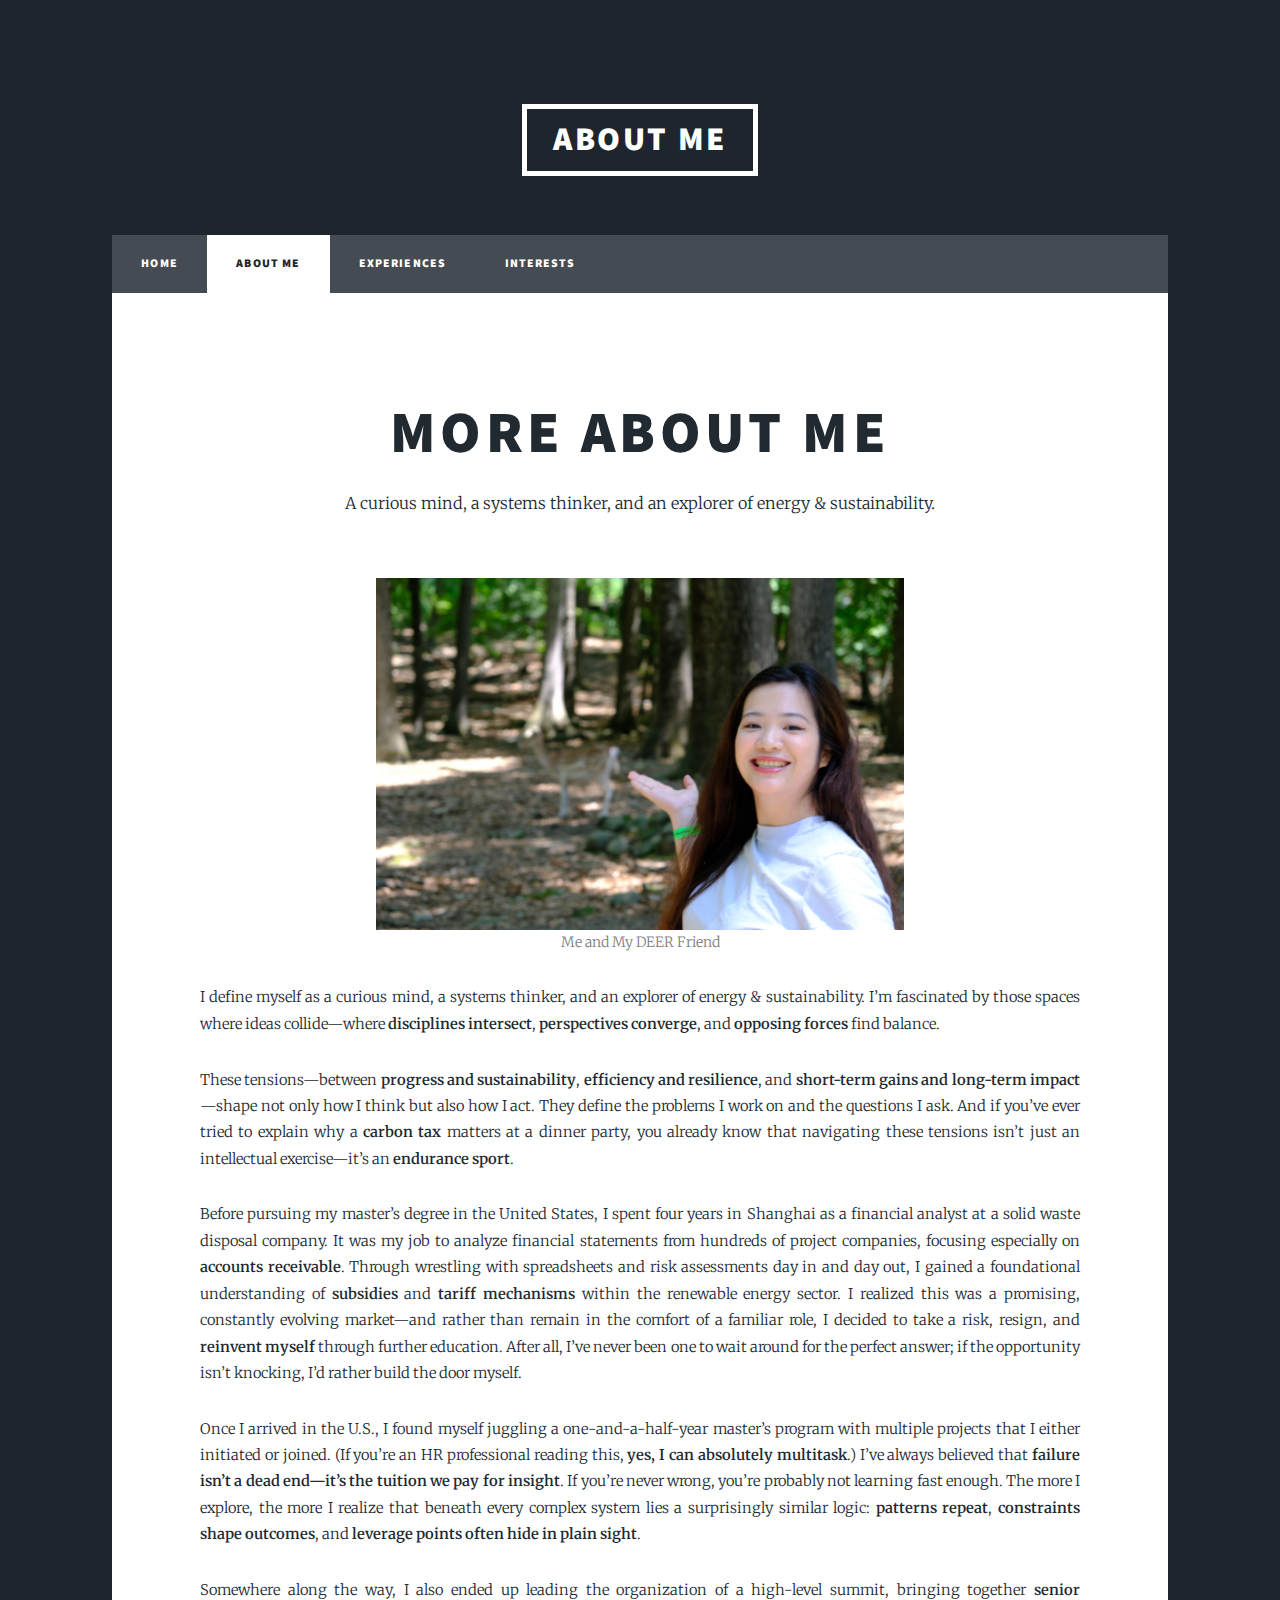
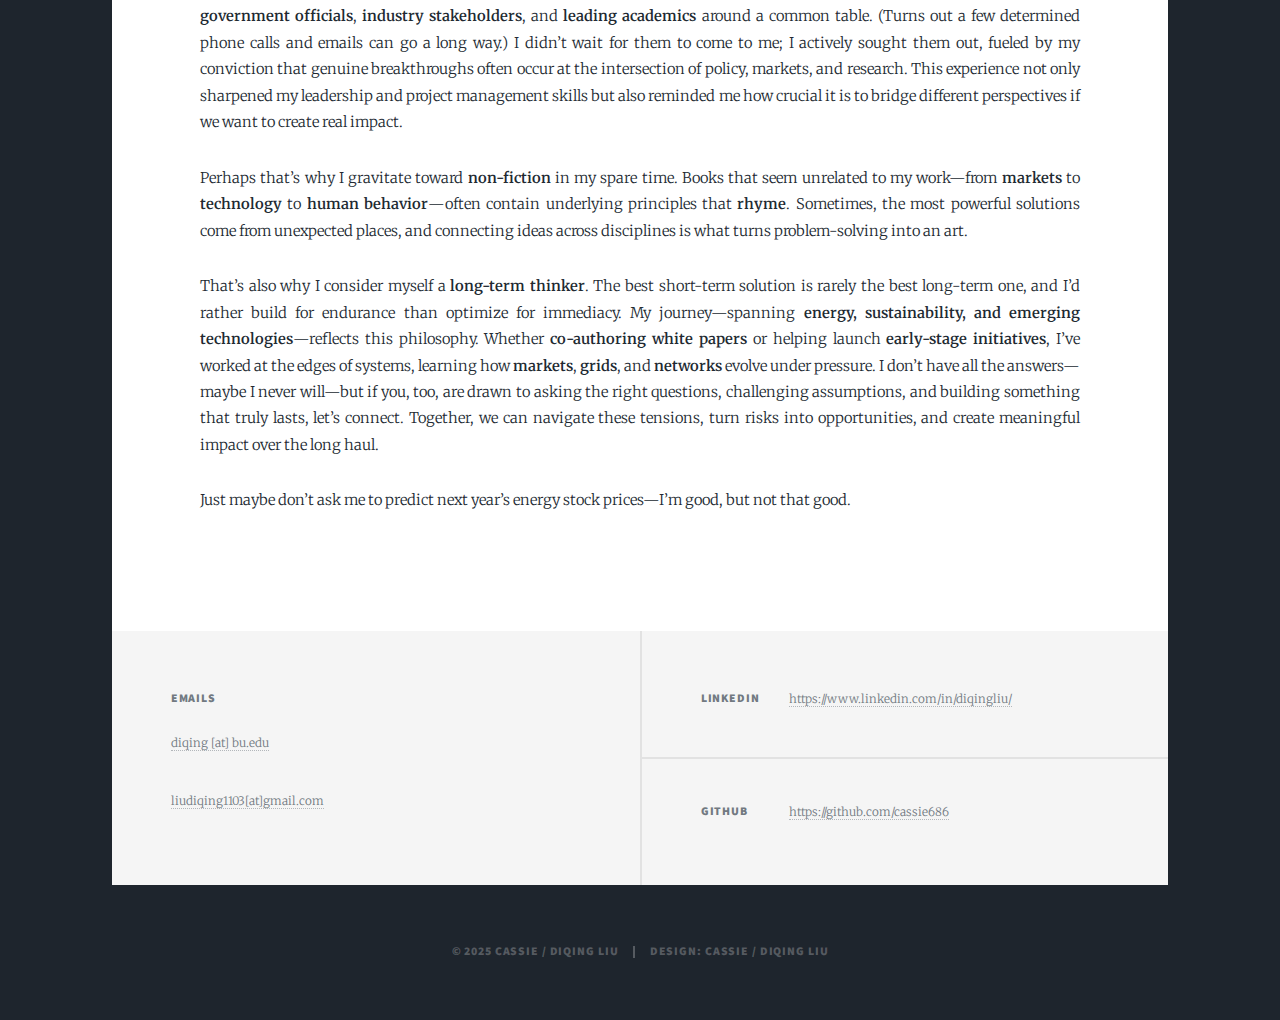
==== commit bcdef000: "Updated website with new HTML and CSS" ====
--- a/About Me.html
+++ b/About Me.html
@@ -48,7 +48,7 @@
 
 									<!-- Photo -->
 								<div style="text-align: center; margin: 20px 0;">
-									<img src="images/deer.jpg" alt="deer" width="80%">
+									<img src="images/deer.jpg" alt="deer" width="60%">
 									<p style="font-size: 14px; color: gray; text-align: center">Me and My DEER Friend</p>
 								</div>
 
--- a/assets/css/main.css
+++ b/assets/css/main.css
@@ -3979,7 +3979,7 @@
 
 	#main {
 		body { font-family: Calibri, "Times New Roman", serif; }
-		background-color: #ffffff;
+		background-color: #ffffff;!important
 		position: relative;
 		margin: 0 auto;
 		width: calc(100% - 4rem);
@@ -4954,3 +4954,50 @@
         max-width: 100%;
     }
 }
+
+/* Ensure the main content area is centered and responsive */
+#main {
+    background-color: #ffffff;
+    width: 100%;
+    max-width: 72rem; /* Keeps content width reasonable */
+    margin: 0 auto;
+    padding: 2rem;
+    position: relative;
+    z-index: 2;
+    line-height: 1.8;
+}
+
+/* Make images responsive */
+img {
+    max-width: 100%; /* Ensures images scale down on smaller screens */
+    height: auto; /* Keeps aspect ratio */
+    display: block; /* Centers images inside divs */
+    margin: 0 auto; /* Ensures images stay centered */
+}
+
+/* Responsive grid for experience section */
+.row {
+    display: flex;
+    flex-wrap: wrap;
+    justify-content: center;
+}
+
+.col-6 {
+    flex: 1 1 45%; /* Two items per row on larger screens */
+    max-width: 45%;
+    text-align: center;
+    padding: 1rem;
+}
+
+/* Mobile responsiveness: Stack items vertically on smaller screens */
+@media screen and (max-width: 768px) {
+    .col-6 {
+        flex: 1 1 100%; /* Each item takes full width on mobile */
+        max-width: 100%;
+    }
+
+    #main {
+        width: 95%; /* Adjust main container for better mobile fit */
+        padding: 1rem;
+    }
+}